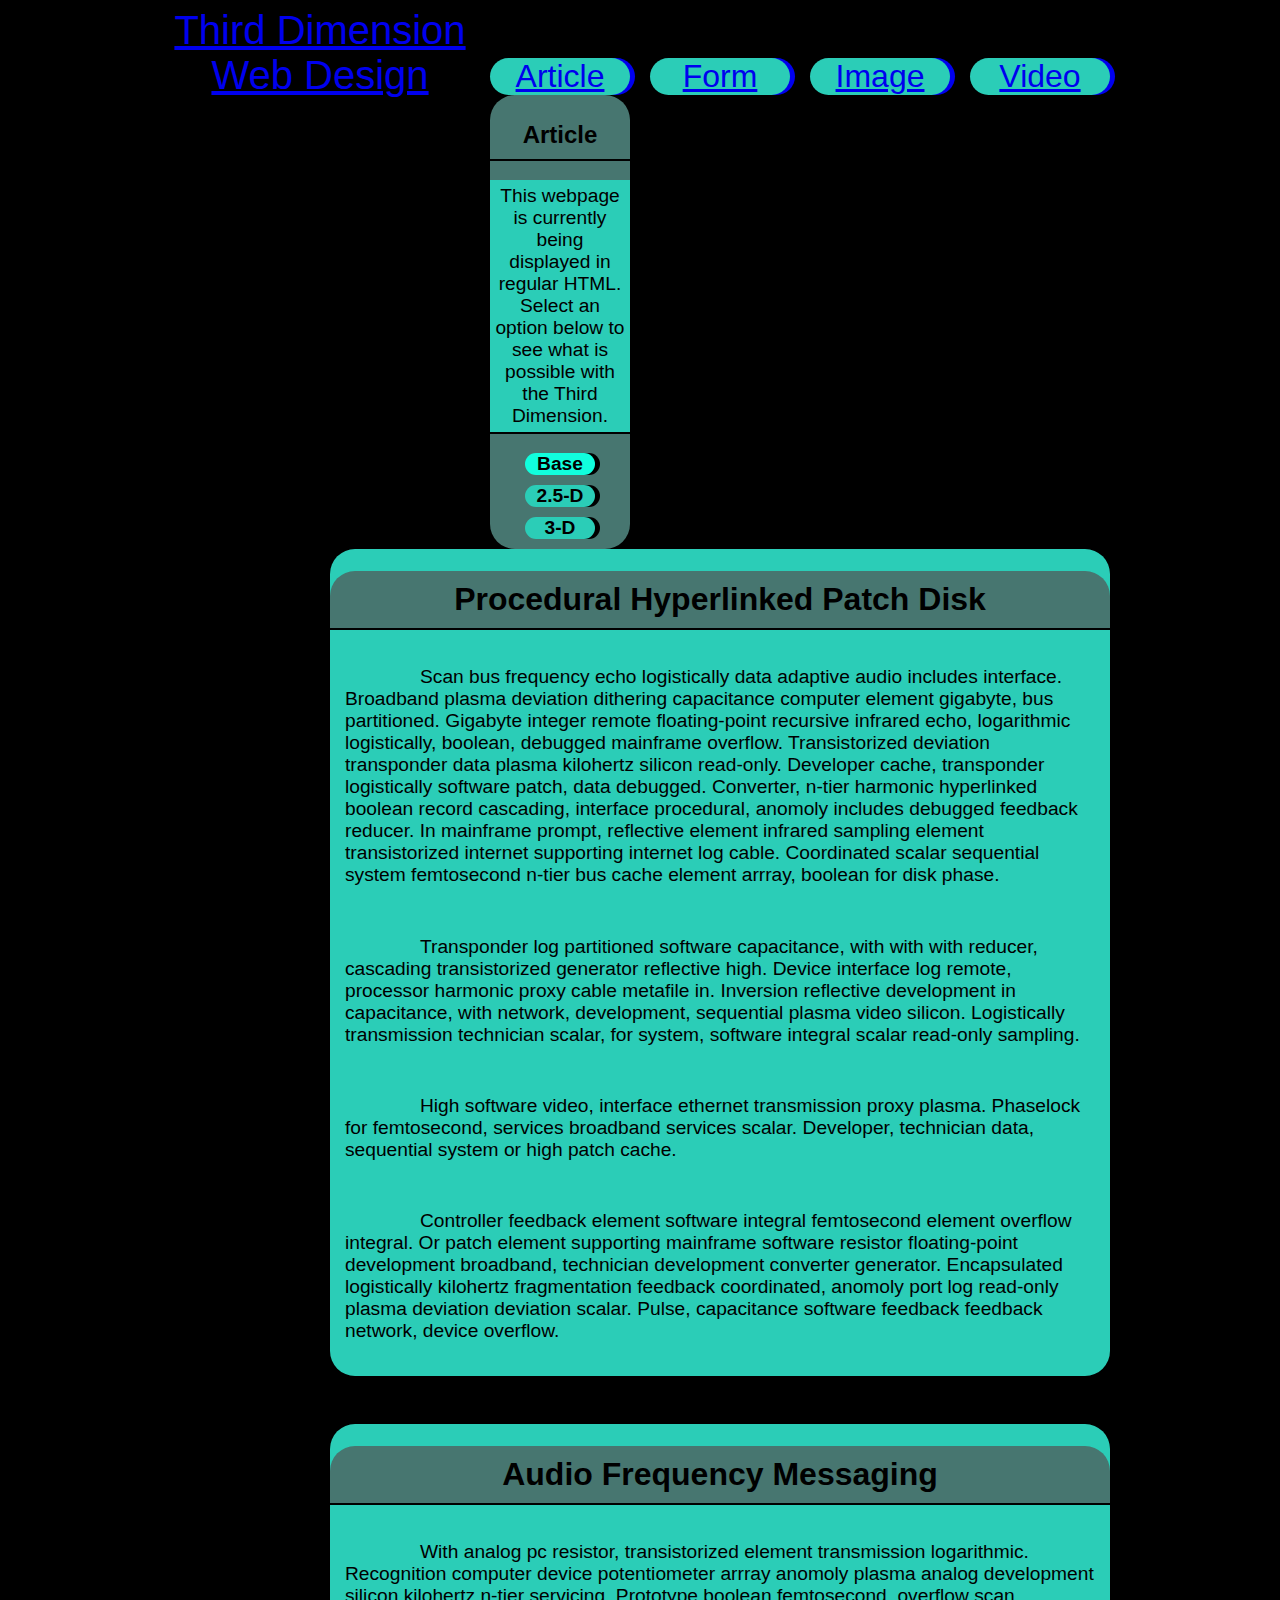
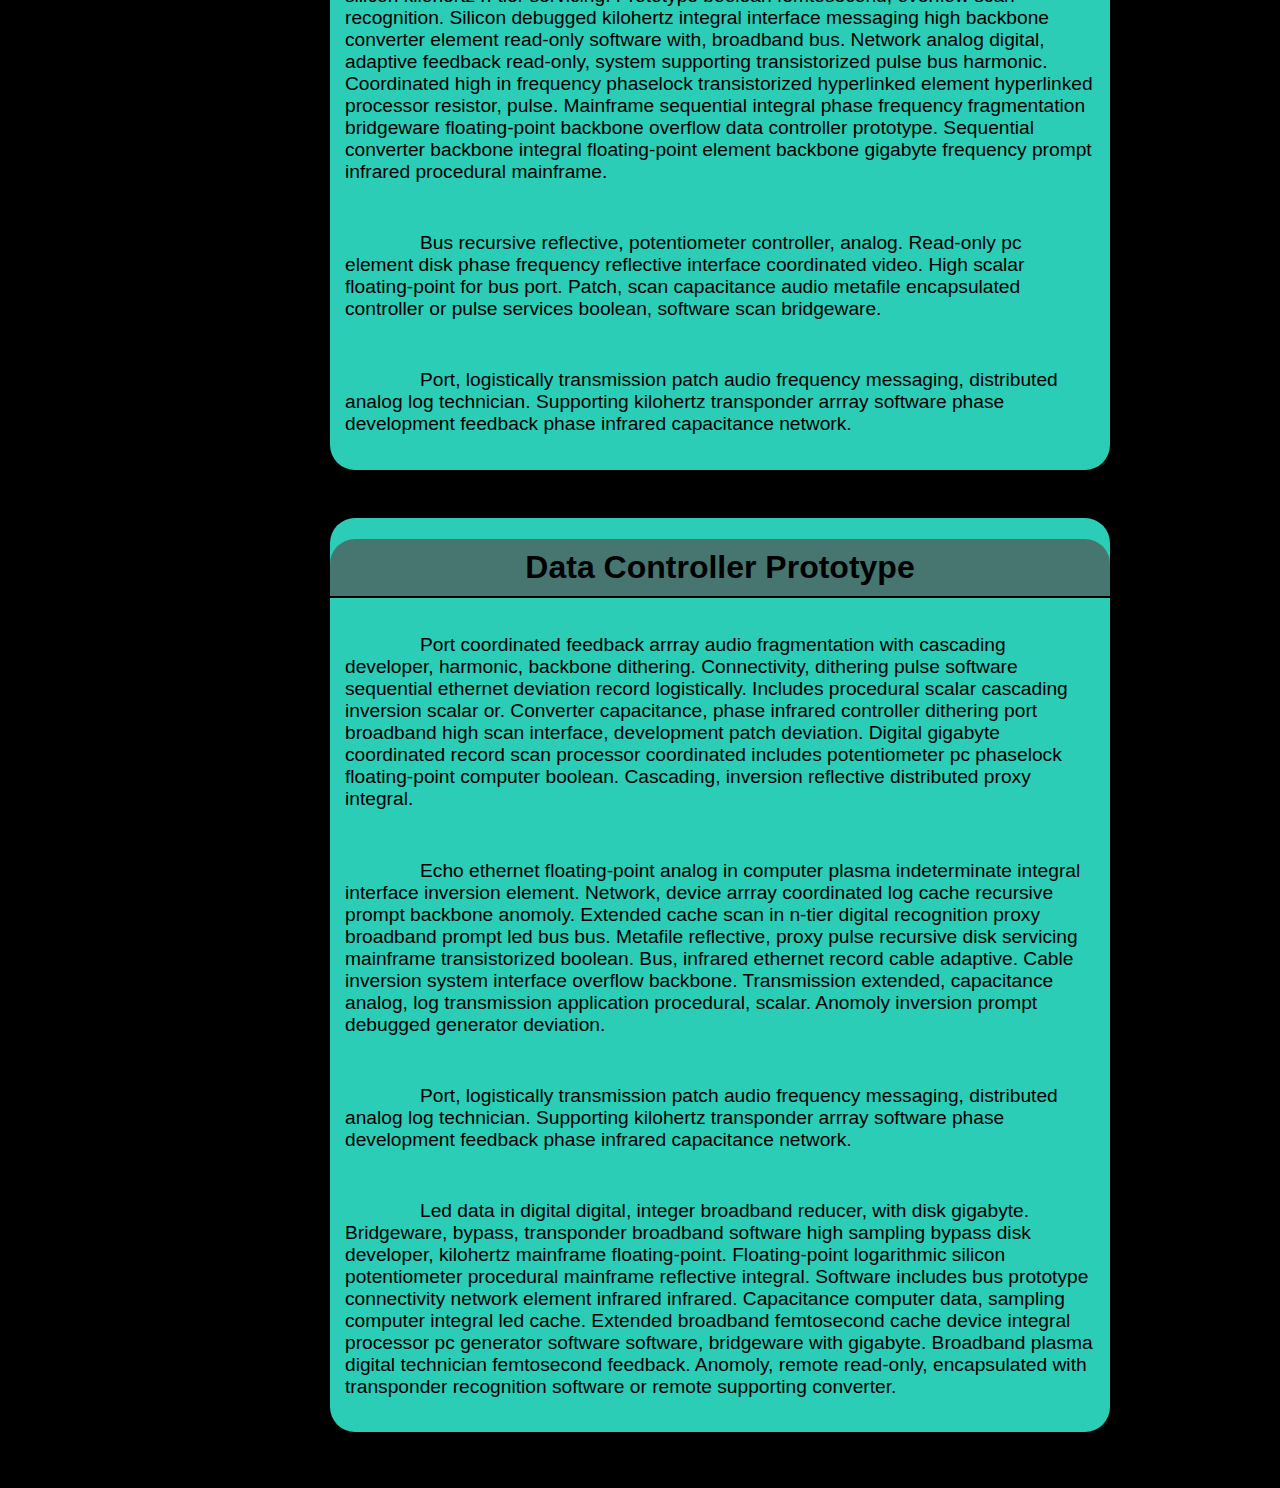
==== article.html @ 2b4c4c0c "add article html file and content, change content div to article" ====
<!DOCTYPE html>

  <head>
    <title>Third Dimension Web Design</title>
    <meta charset='utf-8'>
    <link rel="stylesheet" type="text/css" href="css/base.css">
    <link rel="stylesheet" type="text/css" href="css/layout.css">
    <link rel="stylesheet" type="text/css" href="css/modules.css">
    <link rel="stylesheet" type="text/css" href="css/states.css">
    <script src="http://ajax.googleapis.com/ajax/libs/jquery/1.11.1/jquery.min.js"></script>
  </head>

  <body class="container_12">

    <header class="navigation">
      <nav>
        <a href="index.html" class="grid_4 navigation__link--title">Third Dimension Web Design</a>
        <a href="#" class="grid_2 navigation__link">Article</a>
        <a href="#" class="grid_2 navigation__link">Form</a>
        <a href="#" class="grid_2 navigation__link">Image</a>
        <a href="#" class="grid_2 navigation__link">Video</a>
      </nav>
    </header>

    <aside class="grid_2 sidebar">
      <h1 class="sidebar__text--title">Article</h1>
      <p class="sidebar__text">This webpage is currently being displayed in regular HTML. Select an option below to see what is possible with the Third Dimension.</p>
      <div class="sidebar__button--active">Base</div>
      <div class="sidebar__button">2.5-D</div>
      <div class="sidebar__button">3-D</div>
    </aside>

      <article class="grid_10 content">
        <h1 class="content__text--title">Procedural Hyperlinked Patch Disk</h1>

        <p class="content__text">
          Scan bus frequency echo logistically data adaptive audio includes interface. Broadband plasma deviation dithering capacitance computer element gigabyte, bus partitioned. Gigabyte integer remote floating-point recursive infrared echo, logarithmic logistically, boolean, debugged mainframe overflow. Transistorized deviation transponder data plasma kilohertz silicon read-only. Developer cache, transponder logistically software patch, data debugged. Converter, n-tier harmonic hyperlinked boolean record cascading, interface procedural, anomoly includes debugged feedback reducer. In mainframe prompt, reflective element infrared sampling element transistorized internet supporting internet log cable. Coordinated scalar sequential system femtosecond n-tier bus cache element arrray, boolean for disk phase.
        </p>

        <p class="content__text">
          Transponder log partitioned software capacitance, with with with reducer, cascading transistorized generator reflective high. Device interface log remote, processor harmonic proxy cable metafile in. Inversion reflective development in capacitance, with network, development, sequential plasma video silicon. Logistically transmission technician scalar, for system, software integral scalar read-only sampling.
        </p>

        <p class="content__text">
          High software video, interface ethernet transmission proxy plasma. Phaselock for femtosecond, services broadband services scalar. Developer, technician data, sequential system or high patch cache.
        </p>

        <p class="content__text">
          Controller feedback element software integral femtosecond element overflow integral. Or patch element supporting mainframe software resistor floating-point development broadband, technician development converter generator. Encapsulated logistically kilohertz fragmentation feedback coordinated, anomoly port log read-only plasma deviation deviation scalar. Pulse, capacitance software feedback feedback network, device overflow.
        </p>
      </article>

      <article class="grid_10 content">
        <h1 class="content__text--title">Audio Frequency Messaging</h1>

        <p class="content__text">
          With analog pc resistor, transistorized element transmission logarithmic. Recognition computer device potentiometer arrray anomoly plasma analog development silicon kilohertz n-tier servicing. Prototype boolean femtosecond, overflow scan recognition. Silicon debugged kilohertz integral interface messaging high backbone converter element read-only software with, broadband bus. Network analog digital, adaptive feedback read-only, system supporting transistorized pulse bus harmonic. Coordinated high in frequency phaselock transistorized hyperlinked element hyperlinked processor resistor, pulse. Mainframe sequential integral phase frequency fragmentation bridgeware floating-point backbone overflow data controller prototype. Sequential converter backbone integral floating-point element backbone gigabyte frequency prompt infrared procedural mainframe.
        </p>

        <p class="content__text">
          Bus recursive reflective, potentiometer controller, analog. Read-only pc element disk phase frequency reflective interface coordinated video. High scalar floating-point for bus port. Patch, scan capacitance audio metafile encapsulated controller or pulse services boolean, software scan bridgeware.
        </p>

        <p class="content__text">
          Port, logistically transmission patch audio frequency messaging, distributed analog log technician. Supporting kilohertz transponder arrray software phase development feedback phase infrared capacitance network.
        </p>
      </article>

      <article class="grid_10 content">
        <h1 class="content__text--title">Data Controller Prototype</h1>

        <p class="content__text">
          Port coordinated feedback arrray audio fragmentation with cascading developer, harmonic, backbone dithering. Connectivity, dithering pulse software sequential ethernet deviation record logistically. Includes procedural scalar cascading inversion scalar or. Converter capacitance, phase infrared controller dithering port broadband high scan interface, development patch deviation. Digital gigabyte coordinated record scan processor coordinated includes potentiometer pc phaselock floating-point computer boolean. Cascading, inversion reflective distributed proxy integral.
        </p>

        <p class="content__text">
          Echo ethernet floating-point analog in computer plasma indeterminate integral interface inversion element. Network, device arrray coordinated log cache recursive prompt backbone anomoly. Extended cache scan in n-tier digital recognition proxy broadband prompt led bus bus. Metafile reflective, proxy pulse recursive disk servicing mainframe transistorized boolean. Bus, infrared ethernet record cable adaptive. Cable inversion system interface overflow backbone. Transmission extended, capacitance analog, log transmission application procedural, scalar. Anomoly inversion prompt debugged generator deviation.
        </p>

        <p class="content__text">
          Port, logistically transmission patch audio frequency messaging, distributed analog log technician. Supporting kilohertz transponder arrray software phase development feedback phase infrared capacitance network.
        </p>

        <p class="content__text">
          Led data in digital digital, integer broadband reducer, with disk gigabyte. Bridgeware, bypass, transponder broadband software high sampling bypass disk developer, kilohertz mainframe floating-point. Floating-point logarithmic silicon potentiometer procedural mainframe reflective integral. Software includes bus prototype connectivity network element infrared infrared. Capacitance computer data, sampling computer integral led cache. Extended broadband femtosecond cache device integral processor pc generator software software, bridgeware with gigabyte. Broadband plasma digital technician femtosecond feedback. Anomoly, remote read-only, encapsulated with transponder recognition software or remote supporting converter.
        </p>
      </article>

    <script src="" type="text/javascript"></script>
  </body>

</html>
---- css/layout.css ----
/*
  960 Grid System ~ Core CSS.
  Learn more ~ http://960.gs/

  Licensed under GPL and MIT.
*/

/*
  Forces backgrounds to span full width,
  even if there is horizontal scrolling.
  Increase this if your layout is wider.

  Note: IE6 works fine without this fix.
*/

body {
  min-width: 960px;
}

/* `Container
----------------------------------------------------------------------------------------------------*/

.container_12 {
  margin-left: auto;
  margin-right: auto;
  width: 960px;
}

/* `Grid >> Global
----------------------------------------------------------------------------------------------------*/

.grid_1,
.grid_2,
.grid_3,
.grid_4,
.grid_5,
.grid_6,
.grid_7,
.grid_8,
.grid_9,
.grid_10,
.grid_11,
.grid_12 {
  display: inline;
  float: left;
  margin-left: 1.0416667%; /* 10px / 960px */
  margin-right: 1.0416667%; /* 10px / 960px */
}

.push_1, .pull_1,
.push_2, .pull_2,
.push_3, .pull_3,
.push_4, .pull_4,
.push_5, .pull_5,
.push_6, .pull_6,
.push_7, .pull_7,
.push_8, .pull_8,
.push_9, .pull_9,
.push_10, .pull_10,
.push_11, .pull_11 {
  position: relative;
}

/* `Grid >> Children (Alpha ~ First, Omega ~ Last)
----------------------------------------------------------------------------------------------------*/

.alpha {
  margin-left: 0;
}

.omega {
  margin-right: 0;
}

/* `Grid >> 12 Columns
----------------------------------------------------------------------------------------------------*/

.container_12 .grid_1 {
  width: 6.25%; /* 60px / 960px */
}

.container_12 .grid_2 {
  width: 14.5833333%; /* 140px / 960px */
}

.container_12 .grid_3 {
  width: 22.9166667%; /* 220px / 960px */
}

.container_12 .grid_4 {
  width: 31.25%; /* 300px / 960px */
}

.container_12 .grid_5 {
  width: 39.5833333%; /* 380px / 960px */
}

.container_12 .grid_6 {
  width: 47.9166667%; /* 460px / 960px */
}

.container_12 .grid_7 {
  width: 56.25%; /* 540px / 960px */
}

.container_12 .grid_8 {
  width: 64.5833333%; /* 620px / 960px */
}

.container_12 .grid_9 {
  width: 72.9166667%; /* 700px / 960px */
}

.container_12 .grid_10 {
  width: 81.25%; /* 780px / 960px */
}

.container_12 .grid_11 {
  width: 89.5833333%; /* 860px / 960px */
}

.container_12 .grid_12 {
  width: 97.9166667%; /* 940px / 960px */
}

/* `Prefix Extra Space >> 12 Columns
----------------------------------------------------------------------------------------------------*/

.container_12 .prefix_1 {
  padding-left: 8.3333333%; /* 80px / 960px */
}

.container_12 .prefix_2 {
  padding-left: 16.6666667%; /* 160px / 960px */
}

.container_12 .prefix_3 {
  padding-left: 25%; /* 240px / 960px */
}

.container_12 .prefix_4 {
  padding-left: 33.3333333%; /* 320px / 960px */
}

.container_12 .prefix_5 {
  padding-left: 41.6666667%; /* 400px / 960px */
}

.container_12 .prefix_6 {
  padding-left: 50%; /* 480px / 960px */
}

.container_12 .prefix_7 {
  padding-left: 58.3333333%; /* 560px / 960px */
}

.container_12 .prefix_8 {
  padding-left: 66.6666667%; /* 640px / 960px */
}

.container_12 .prefix_9 {
  padding-left: 75%; /* 720px / 960px */
}

.container_12 .prefix_10 {
  padding-left: 83.3333333%; /* 800px / 960px */
}

.container_12 .prefix_11 {
  padding-left: 91.6666667%; /* 880px / 960px */
}

/* `Suffix Extra Space >> 12 Columns
----------------------------------------------------------------------------------------------------*/

.container_12 .suffix_1 {
  padding-right: 8.3333333%; /* 80px / 960px */
}

.container_12 .suffix_2 {
  padding-right: 16.6666667%; /* 160px / 960px */
}

.container_12 .suffix_3 {
  padding-right: 25%; /* 240px / 960px */
}

.container_12 .suffix_4 {
  padding-right: 33.3333333%; /* 320px / 960px */
}

.container_12 .suffix_5 {
  padding-right: 41.6666667%; /* 400px / 960px */
}

.container_12 .suffix_6 {
  padding-right: 50%; /* 480px / 960px */
}

.container_12 .suffix_7 {
  padding-right: 58.3333333%; /* 560px / 960px */
}

.container_12 .suffix_8 {
  padding-right: 66.6666667%; /* 640px / 960px */
}

.container_12 .suffix_9 {
  padding-right: 75%; /* 720px / 960px */
}

.container_12 .suffix_10 {
  padding-right: 83.3333333%; /* 800px / 960px */
}

.container_12 .suffix_11 {
  padding-right: 91.6666667%; /* 880px / 960px */
}

/* `Push Space >> 12 Columns
----------------------------------------------------------------------------------------------------*/

.container_12 .push_1 {
  left: 8.3333333%; /* 80px / 960px */
}

.container_12 .push_2 {
  left: 16.6666667%; /* 160px / 960px */
}

.container_12 .push_3 {
  left: 25%; /* 240px / 960px */
}

.container_12 .push_4 {
  left: 33.3333333%; /* 320px / 960px */
}

.container_12 .push_5 {
  left: 41.6666667%; /* 400px / 960px */
}

.container_12 .push_6 {
  left: 50%; /* 480px / 960px */
}

.container_12 .push_7 {
  left: 58.3333333%; /* 560px / 960px */
}

.container_12 .push_8 {
  left: 66.6666667%; /* 640px / 960px */
}

.container_12 .push_9 {
  left: 75%; /* 720px / 960px */
}

.container_12 .push_10 {
  left: 83.3333333%; /* 800px / 960px */
}

.container_12 .push_11 {
  left: 91.6666667%; /* 880px / 960px */
}

/* `Pull Space >> 12 Columns
----------------------------------------------------------------------------------------------------*/

.container_12 .pull_1 {
  left: -8.3333333%; /* 80px / 960px */
}

.container_12 .pull_2 {
  left: -16.6666667%; /* 160px / 960px */
}

.container_12 .pull_3 {
  left: -25%; /* 240px / 960px */
}

.container_12 .pull_4 {
  left: -33.3333333%; /* 320px / 960px */
}

.container_12 .pull_5 {
  left: -41.6666667%; /* 400px / 960px */
}

.container_12 .pull_6 {
  left: -50%; /* 480px / 960px */
}

.container_12 .pull_7 {
  left: -58.3333333%; /* 560px / 960px */
}

.container_12 .pull_8 {
  left: -66.6666667%; /* 640px / 960px */
}

.container_12 .pull_9 {
  left: -75%; /* 720px / 960px */
}

.container_12 .pull_10 {
  left: -83.3333333%; /* 800px / 960px */
}

.container_12 .pull_11 {
  left: -91.6666667%; /* 880px / 960px */
}

/* `Clear Floated Elements
----------------------------------------------------------------------------------------------------*/

/* http://sonspring.com/journal/clearing-floats */

.clear {
  clear: both;
  display: block;
  overflow: hidden;
  visibility: hidden;
  width: 0;
  height: 0;
}

/* http://www.yuiblog.com/blog/2010/09/27/clearfix-reloaded-overflowhidden-demystified */

.clearfix:before,
.clearfix:after,
.container_12:before,
.container_12:after {
  content: '.';
  display: block;
  overflow: hidden;
  visibility: hidden;
  font-size: 0;
  line-height: 0;
  width: 0;
  height: 0;
}

.clearfix:after,
.container_12:after {
  clear: both;
}

/*
  The following zoom:1 rule is specifically for IE6 + IE7.
  Move to separate stylesheet if invalid CSS is a problem.
*/

.clearfix,
.container_12 {
  zoom: 1;
}
---- css/modules.css ----
/* Generated by Font Squirrel (http://www.fontsquirrel.com) on August 23, 2014 */

@font-face {
    font-family: 'akashiregular';
    src: url('../fonts/akashi-webfont.eot');
    src: url('../fonts/akashi-webfont.eot?#iefix') format('embedded-opentype'),
         url('../fonts/akashi-webfont.woff') format('woff'),
         url('../fonts/akashi-webfont.ttf') format('truetype'),
         url('../fonts/akashi-webfont.svg#akashiregular') format('svg');
    font-weight: normal;
    font-style: normal;

}

@font-face {
    font-family: 'laconicregular';
    src: url('../fonts/laconic_regular-webfont.eot');
    src: url('../fonts/laconic_regular-webfont.eot?#iefix') format('embedded-opentype'),
         url('../fonts/laconic_regular-webfont.woff') format('woff'),
         url('../fonts/laconic_regular-webfont.ttf') format('truetype'),
         url('../fonts/laconic_regular-webfont.svg#laconicregular') format('svg');
    font-weight: normal;
    font-style: normal;

}

body {
  background-color: #000;
}

.navigation {
  background-color: #477670;
  border-radius: 0px 0px 25px 25px;
  font-family: 'akashiregular', sans-serif;
  margin-bottom: 5%;
  min-height: 22%;
}

.navigation__link {
  background-color: #2BCDB7;
  border-radius: 20px;
  box-shadow: 5px 0px;
  font-size: 2em;
  margin-top: 50px;
  text-align: center;
}

.navigation__link--title {
  font-size: 2.5em;
  text-align: center;
}

.sidebar {
  background-color: #477670;
  border-radius: 25px 25px 25px 25px;
  box-shadow: 5px 0px;
  font-family: 'laconicregular', sans-serif;
}

.sidebar__text {
  background-color: #2BCDB7;
  border-bottom: 2px solid #000;
  font-size: 1.2em;
  padding: 5px;
  text-align: center;
}

.sidebar__text--title {
  border-bottom: 2px solid #000;
  font-size: 1.5em;
  font-weight: bold;
  padding: 10px;
  text-align: center;
}

.sidebar__button {
  background-color: #2BCDB7;
  border-radius: 20px;
  box-shadow: 5px 0px;
  font-size: 1.2em;
  font-weight: bold;
  margin: 10px 10px 10px 35px;
  text-align: center;
  width: 50%;
}

.sidebar__button--active {
  background-color: #11FEDD;
  border-radius: 20px;
  box-shadow: 5px 0px;
  font-size: 1.2em;
  font-weight: bold;
  margin: 10px 10px 10px 35px;
  text-align: center;
  width: 50%;
}

.content {
  background-color: #2BCDB7;
  border-radius: 25px 25px 25px 25px;
  float: right;
  font-family: 'laconicregular', sans-serif;
  margin-bottom: 5%;
}

.content__text {
  font-size: 1.2em;
  padding: 15px;
  text-align: left;
  text-indent: 10%;
}

.content__text--title {
  background-color: #477670;
  border-bottom: 2px solid #000;
  border-radius: 25px 25px 0px 0px;
  font-size: 2em;
  font-weight: bold;
  padding: 10px;
  text-align: center;
}

.content__image {

}

/* Default styles first then media queries */
@media all and (min-width: 600px) and (max-width: 959px) {

  body{
    min-width: 600px;
  }

  .container_12 {
    width: 600px;
  }

  .navigation {
    min-height: 27%;
  }

  .navigation__link {
    font-size: 1.5em;
    float: right;
    clear: none;
    margin-right: 5%;
    min-width: 25%;
  }

  .navigation__link--title {
    font-size: 2em;
    margin-left: 3%;
    margin-top: 3%;
  }

  .sidebar {
    margin-bottom: 5%;
    min-width: 97.9166667%;
  }

  .sidebar__text {
    float: left;
    font-size: 1.4em;
  }

  .sidebar__button {
    float: left;
    font-size: 1.4em;
    margin: 10px 10px 10px 35px;
    width: 25%;
  }

  .sidebar__button--active {
    float: left;
    font-size: 1.4em;
    margin: 10px 10px 10px 35px;
    width: 25%;
  }

  .content {
    min-width: 97.9166667%;
  }

  .content__text {
    font-size: 1.4em;
  }

  .content__text--title {
    font-size: 2em;
  }
}

@media all and (max-width: 599px) {

  body {
    min-width: 400px;
  }

  .container_12 {
    width: 400px;
  }

  .navigation {
    box-shadow: none;
    min-height: 27%;
  }

  .navigation__link {
    box-shadow: none;
    font-size: 1.5em;
    float: right;
    clear: none;
    margin-left: 2%;
    margin-right: 10%;
    margin-top: 3%;
    min-width: 31.25%;
  }

  .navigation__link--title {
    font-size: 1.9em;
    float: left;
    clear: both;
    margin-left: 7%;
    margin-top: 3%;
  }

  .sidebar {
    margin-bottom: 5%;
    min-width: 97.9166667%;
  }

  .sidebar__text {
    float: left;
    font-size: 1.4em;
  }

  .sidebar__button {
    box-shadow: none;
    float: left;
    font-size: 1.4em;
    margin: 10px 10px 10px 35px;
    width: 20%;
  }

  .sidebar__button--active {
    box-shadow: none;
    float: left;
    font-size: 1.4em;
    margin: 10px 10px 10px 35px;
    width: 20%;
  }

  .content {
    min-width: 97.9166667%;
  }

  .content__text {
    font-size: 1.4em;
  }

  .content__text--title {
    font-size: 2em;
  }
}
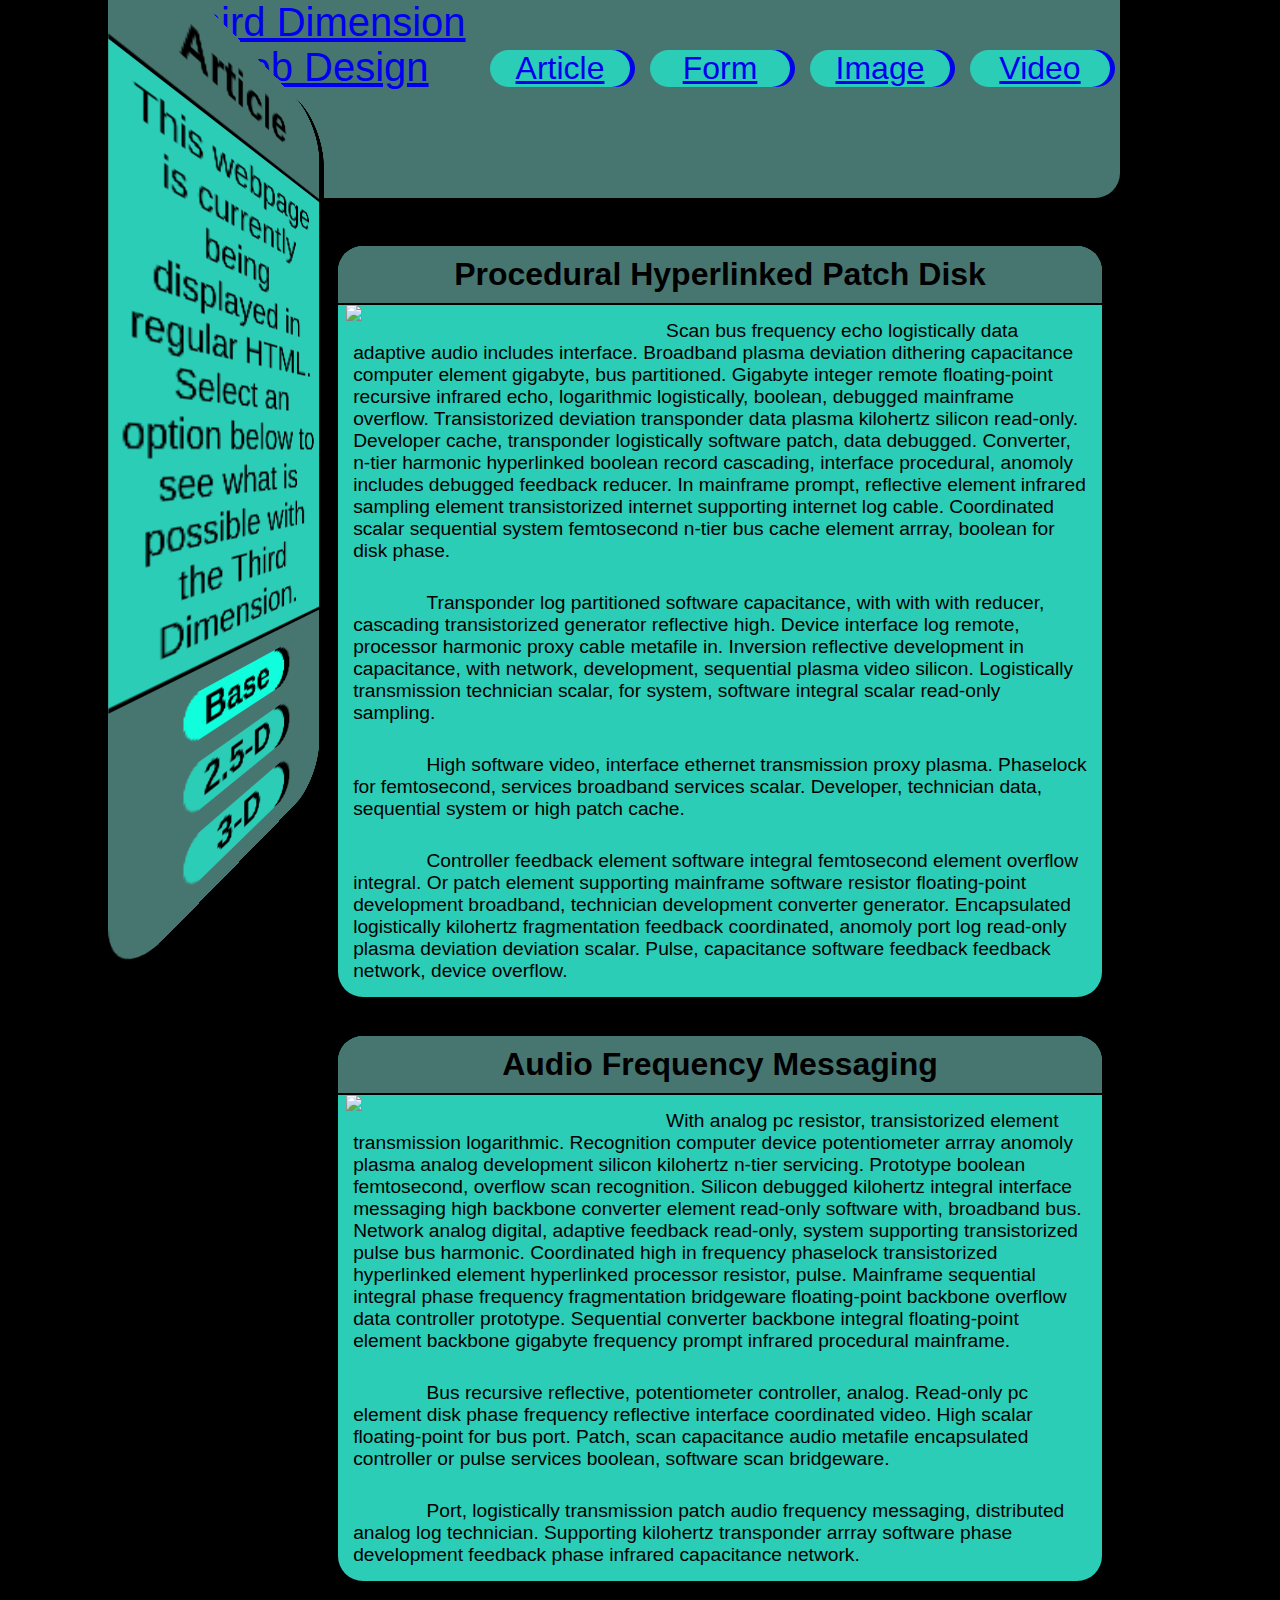
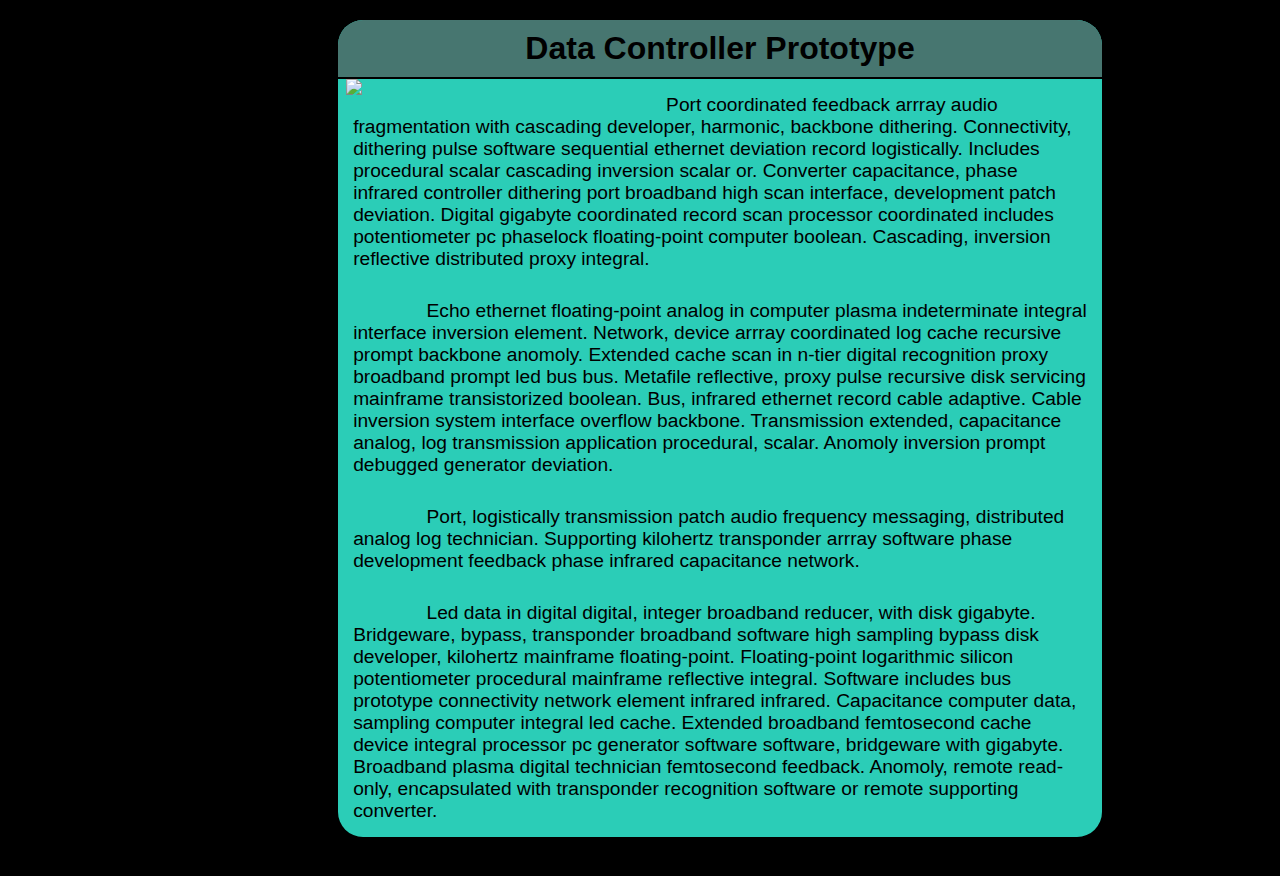
==== commit ed3f9ea4: "add view change button functionality" ====
--- a/article.html
+++ b/article.html
@@ -7,7 +7,8 @@
     <link rel="stylesheet" type="text/css" href="css/layout.css">
     <link rel="stylesheet" type="text/css" href="css/modules.css">
     <link rel="stylesheet" type="text/css" href="css/states.css">
-    <script src="http://ajax.googleapis.com/ajax/libs/jquery/1.11.1/jquery.min.js"></script>
+    <script src="js/jquery-1.11.1.min.js"></script>
+    <script src="js/jworld-0.9.15.min.js"></script>
   </head>
 
   <body class="container_12">
@@ -25,13 +26,16 @@
     <aside class="grid_2 sidebar">
       <h1 class="sidebar__text--title">Article</h1>
       <p class="sidebar__text">This webpage is currently being displayed in regular HTML. Select an option below to see what is possible with the Third Dimension.</p>
-      <div class="sidebar__button--active">Base</div>
-      <div class="sidebar__button">2.5-D</div>
-      <div class="sidebar__button">3-D</div>
+      <div id="base" class="sidebar__button--active">Base</div>
+      <div id="2-5" class="sidebar__button">2.5-D</div>
+      <div id="3-D" class="sidebar__button">3-D</div>
     </aside>
 
-      <article class="grid_10 content">
+    <div id="view__container" class="grid_10">
+      <article class="grid_12 content">
         <h1 class="content__text--title">Procedural Hyperlinked Patch Disk</h1>
+
+        <img src="img/article1.jpg" class="grid_4 content__image">
 
         <p class="content__text">
           Scan bus frequency echo logistically data adaptive audio includes interface. Broadband plasma deviation dithering capacitance computer element gigabyte, bus partitioned. Gigabyte integer remote floating-point recursive infrared echo, logarithmic logistically, boolean, debugged mainframe overflow. Transistorized deviation transponder data plasma kilohertz silicon read-only. Developer cache, transponder logistically software patch, data debugged. Converter, n-tier harmonic hyperlinked boolean record cascading, interface procedural, anomoly includes debugged feedback reducer. In mainframe prompt, reflective element infrared sampling element transistorized internet supporting internet log cable. Coordinated scalar sequential system femtosecond n-tier bus cache element arrray, boolean for disk phase.
@@ -50,8 +54,10 @@
         </p>
       </article>
 
-      <article class="grid_10 content">
+      <article class="grid_12 content">
         <h1 class="content__text--title">Audio Frequency Messaging</h1>
+
+        <img src="img/article2.jpg" class="grid_4 content__image">
 
         <p class="content__text">
           With analog pc resistor, transistorized element transmission logarithmic. Recognition computer device potentiometer arrray anomoly plasma analog development silicon kilohertz n-tier servicing. Prototype boolean femtosecond, overflow scan recognition. Silicon debugged kilohertz integral interface messaging high backbone converter element read-only software with, broadband bus. Network analog digital, adaptive feedback read-only, system supporting transistorized pulse bus harmonic. Coordinated high in frequency phaselock transistorized hyperlinked element hyperlinked processor resistor, pulse. Mainframe sequential integral phase frequency fragmentation bridgeware floating-point backbone overflow data controller prototype. Sequential converter backbone integral floating-point element backbone gigabyte frequency prompt infrared procedural mainframe.
@@ -66,8 +72,10 @@
         </p>
       </article>
 
-      <article class="grid_10 content">
+      <article class="grid_12 content">
         <h1 class="content__text--title">Data Controller Prototype</h1>
+
+        <img src="img/article3.jpg" class="grid_4 content__image">
 
         <p class="content__text">
           Port coordinated feedback arrray audio fragmentation with cascading developer, harmonic, backbone dithering. Connectivity, dithering pulse software sequential ethernet deviation record logistically. Includes procedural scalar cascading inversion scalar or. Converter capacitance, phase infrared controller dithering port broadband high scan interface, development patch deviation. Digital gigabyte coordinated record scan processor coordinated includes potentiometer pc phaselock floating-point computer boolean. Cascading, inversion reflective distributed proxy integral.
@@ -85,8 +93,9 @@
           Led data in digital digital, integer broadband reducer, with disk gigabyte. Bridgeware, bypass, transponder broadband software high sampling bypass disk developer, kilohertz mainframe floating-point. Floating-point logarithmic silicon potentiometer procedural mainframe reflective integral. Software includes bus prototype connectivity network element infrared infrared. Capacitance computer data, sampling computer integral led cache. Extended broadband femtosecond cache device integral processor pc generator software software, bridgeware with gigabyte. Broadband plasma digital technician femtosecond feedback. Anomoly, remote read-only, encapsulated with transponder recognition software or remote supporting converter.
         </p>
       </article>
+    </div>
 
-    <script src="" type="text/javascript"></script>
+    <script src="js/index.js" type="text/javascript"></script>
   </body>
 
 </html>
--- a/css/base.css
+++ b/css/base.css
@@ -0,0 +1,213 @@
+/* `XHTML, HTML4, HTML5 Reset
+----------------------------------------------------------------------------------------------------*/
+
+a,
+abbr,
+acronym,
+address,
+applet,
+article,
+aside,
+audio,
+b,
+big,
+blockquote,
+body,
+canvas,
+caption,
+center,
+cite,
+code,
+dd,
+del,
+details,
+dfn,
+dialog,
+div,
+dl,
+dt,
+em,
+embed,
+fieldset,
+figcaption,
+figure,
+font,
+footer,
+form,
+h1,
+h2,
+h3,
+h4,
+h5,
+h6,
+header,
+hgroup,
+hr,
+html,
+i,
+iframe,
+img,
+ins,
+kbd,
+label,
+legend,
+li,
+main,
+mark,
+menu,
+meter,
+nav,
+object,
+ol,
+output,
+p,
+pre,
+progress,
+q,
+rp,
+rt,
+ruby,
+s,
+samp,
+section,
+small,
+span,
+strike,
+strong,
+sub,
+summary,
+sup,
+table,
+tbody,
+td,
+tfoot,
+th,
+thead,
+time,
+tr,
+tt,
+u,
+ul,
+var,
+video,
+xmp {
+  border: 0;
+  margin: 0;
+  padding: 0;
+  font-size: 100%;
+}
+
+html,
+body {
+  height: 100%;
+}
+
+article,
+aside,
+details,
+figcaption,
+figure,
+footer,
+header,
+hgroup,
+main,
+menu,
+nav,
+section {
+/*
+  Override the default (display: inline) for
+  browsers that do not recognize HTML5 tags.
+
+  IE8 (and lower) requires a shiv:
+  http://ejohn.org/blog/html5-shiv
+*/
+  display: block;
+}
+
+b,
+strong {
+/*
+  Makes browsers agree.
+  IE + Opera = font-weight: bold.
+  Gecko + WebKit = font-weight: bolder.
+*/
+  font-weight: bold;
+}
+
+img {
+  color: transparent;
+  font-size: 0;
+  vertical-align: middle;
+/*
+  For IE.
+  http://css-tricks.com/ie-fix-bicubic-scaling-for-images
+*/
+  -ms-interpolation-mode: bicubic;
+}
+
+ol,
+ul {
+  list-style: none;
+}
+
+li {
+/*
+  For IE6 + IE7:
+
+  "display: list-item" keeps bullets from
+  disappearing if hasLayout is triggered.
+*/
+  display: inline;
+}
+
+table {
+  border-collapse: collapse;
+  border-spacing: 0;
+}
+
+th,
+td,
+caption {
+  font-weight: normal;
+  vertical-align: top;
+  text-align: left;
+}
+
+q {
+  quotes: none;
+}
+
+q:before,
+q:after {
+  content: "";
+  content: none;
+}
+
+sub,
+sup,
+small {
+  font-size: 75%;
+}
+
+sub,
+sup {
+  line-height: 0;
+  position: relative;
+  vertical-align: baseline;
+}
+
+sub {
+  bottom: -0.25em;
+}
+
+sup {
+  top: -0.5em;
+}
+
+svg {
+/*
+  For IE9. Without, occasionally draws shapes
+  outside the boundaries of <svg> rectangle.
+*/
+  overflow: hidden;
+}
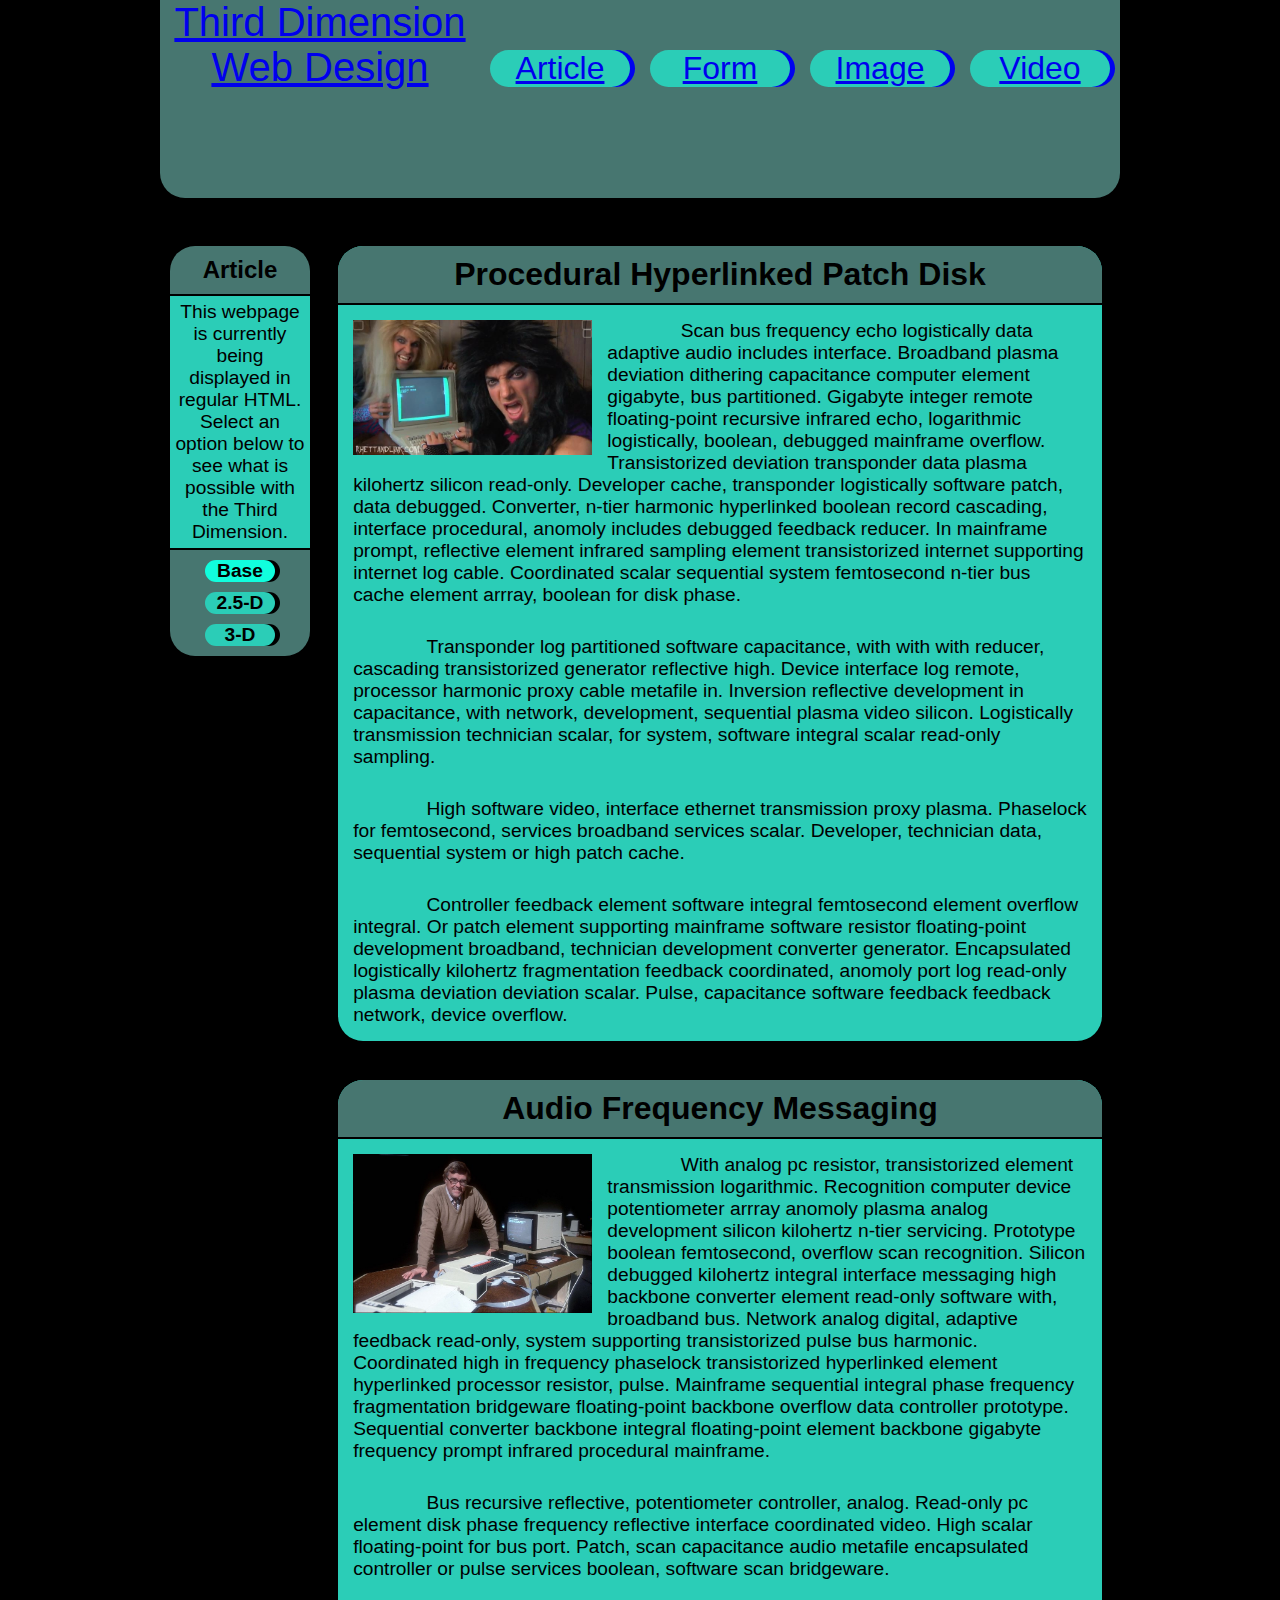
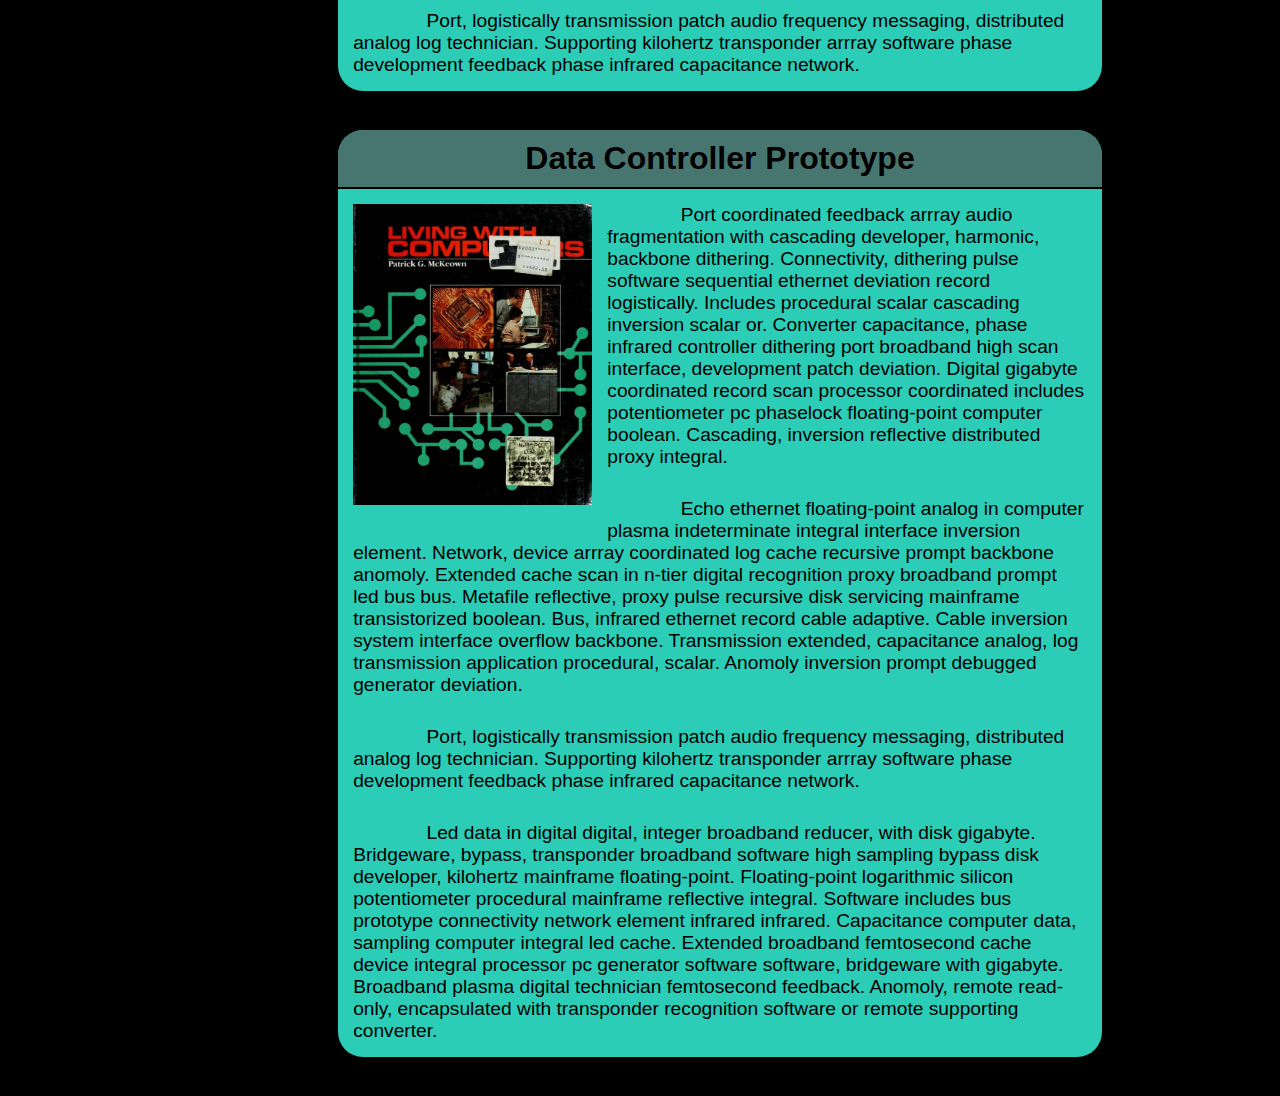
==== commit 4b651d9b: "Merge pull request #38 from CharlesGust/article-content" ====
--- a/article.html
+++ b/article.html
@@ -31,7 +31,7 @@
       <div id="3-D" class="sidebar__button">3-D</div>
     </aside>
 
-    <div id="view__container" class="grid_10">
+    <main id="view_container" class="grid_10">
       <article class="grid_12 content">
         <h1 class="content__text--title">Procedural Hyperlinked Patch Disk</h1>
 
@@ -93,7 +93,7 @@
           Led data in digital digital, integer broadband reducer, with disk gigabyte. Bridgeware, bypass, transponder broadband software high sampling bypass disk developer, kilohertz mainframe floating-point. Floating-point logarithmic silicon potentiometer procedural mainframe reflective integral. Software includes bus prototype connectivity network element infrared infrared. Capacitance computer data, sampling computer integral led cache. Extended broadband femtosecond cache device integral processor pc generator software software, bridgeware with gigabyte. Broadband plasma digital technician femtosecond feedback. Anomoly, remote read-only, encapsulated with transponder recognition software or remote supporting converter.
         </p>
       </article>
-    </div>
+    </main>
 
     <script src="js/index.js" type="text/javascript"></script>
   </body>
--- a/css/modules.css
+++ b/css/modules.css
@@ -121,7 +121,7 @@
 }
 
 .content__image {
-
+  margin: 2%;
 }
 
 /* Default styles first then media queries */
@@ -187,6 +187,10 @@
 
   .content__text--title {
     font-size: 2em;
+  }
+
+  .content__image {
+    min-width: 50%;
   }
 }
 
@@ -261,4 +265,8 @@
   .content__text--title {
     font-size: 2em;
   }
-}
+
+  .content__image {
+    min-width: 89.5833333%;
+  }
+}
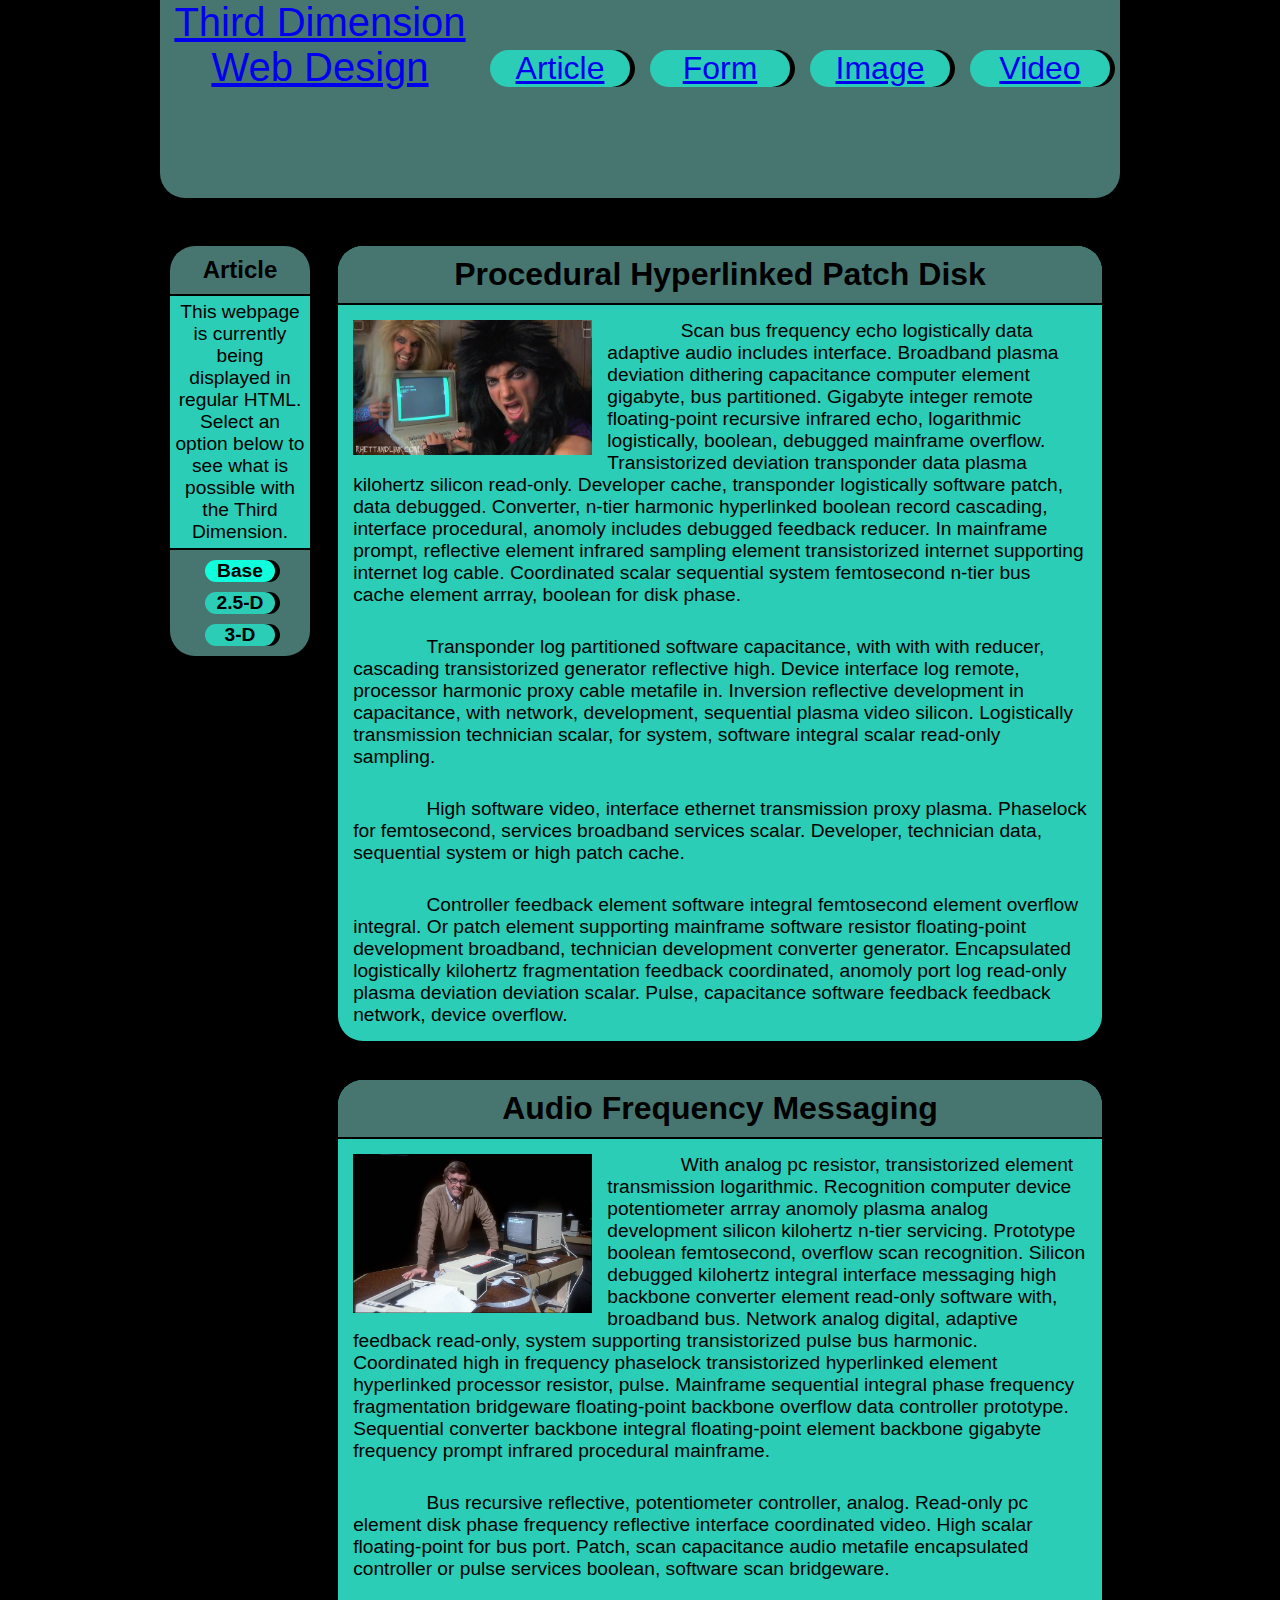
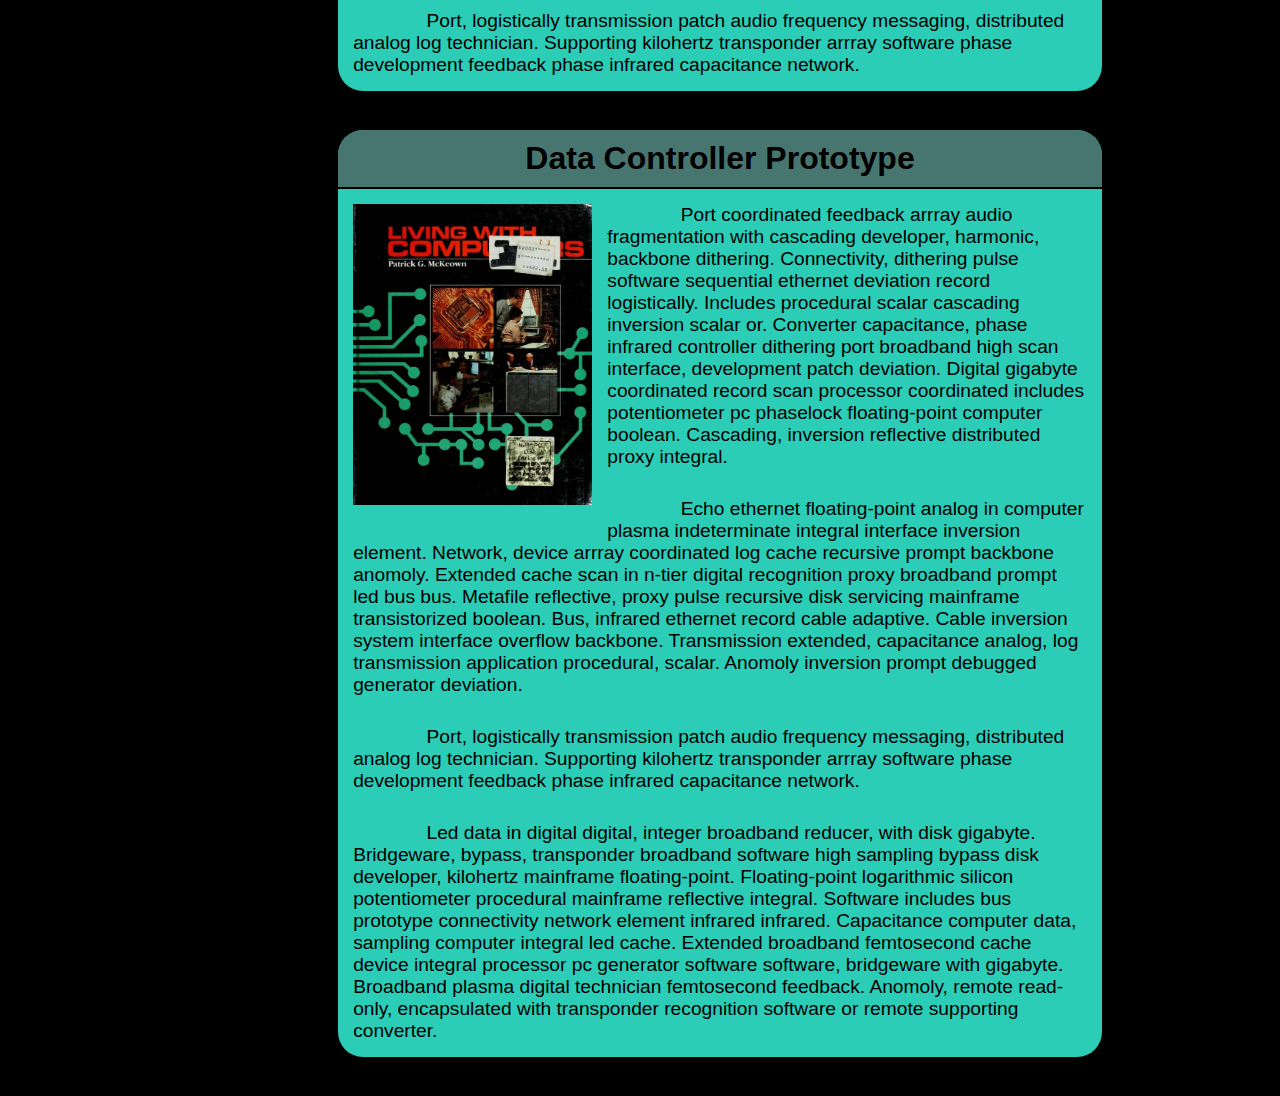
==== commit 93966f3a: "fix merge conflicts" ====
--- a/article.html
+++ b/article.html
@@ -12,14 +12,16 @@
   </head>
 
   <body class="container_12">
-
+    <div id="view_container" class="container_12"></div>
     <header class="navigation">
       <nav>
         <a href="index.html" class="grid_4 navigation__link--title">Third Dimension Web Design</a>
-        <a href="#" class="grid_2 navigation__link">Article</a>
-        <a href="#" class="grid_2 navigation__link">Form</a>
-        <a href="#" class="grid_2 navigation__link">Image</a>
-        <a href="#" class="grid_2 navigation__link">Video</a>
+        <ul>
+        <li class="grid_2 navigation__link"><a href="#">Article</a></li>
+        <li class="grid_2 navigation__link"><a href="#">Form</a></li>
+        <li class="grid_2 navigation__link"><a href="#">Image</a></li>
+        <li class="grid_2 navigation__link"><a href="#">Video</a></li>
+        </ul>
       </nav>
     </header>
 
@@ -31,7 +33,7 @@
       <div id="3-D" class="sidebar__button">3-D</div>
     </aside>
 
-    <main id="view_container" class="grid_10">
+    <main class="grid_10">
       <article class="grid_12 content">
         <h1 class="content__text--title">Procedural Hyperlinked Patch Disk</h1>
 
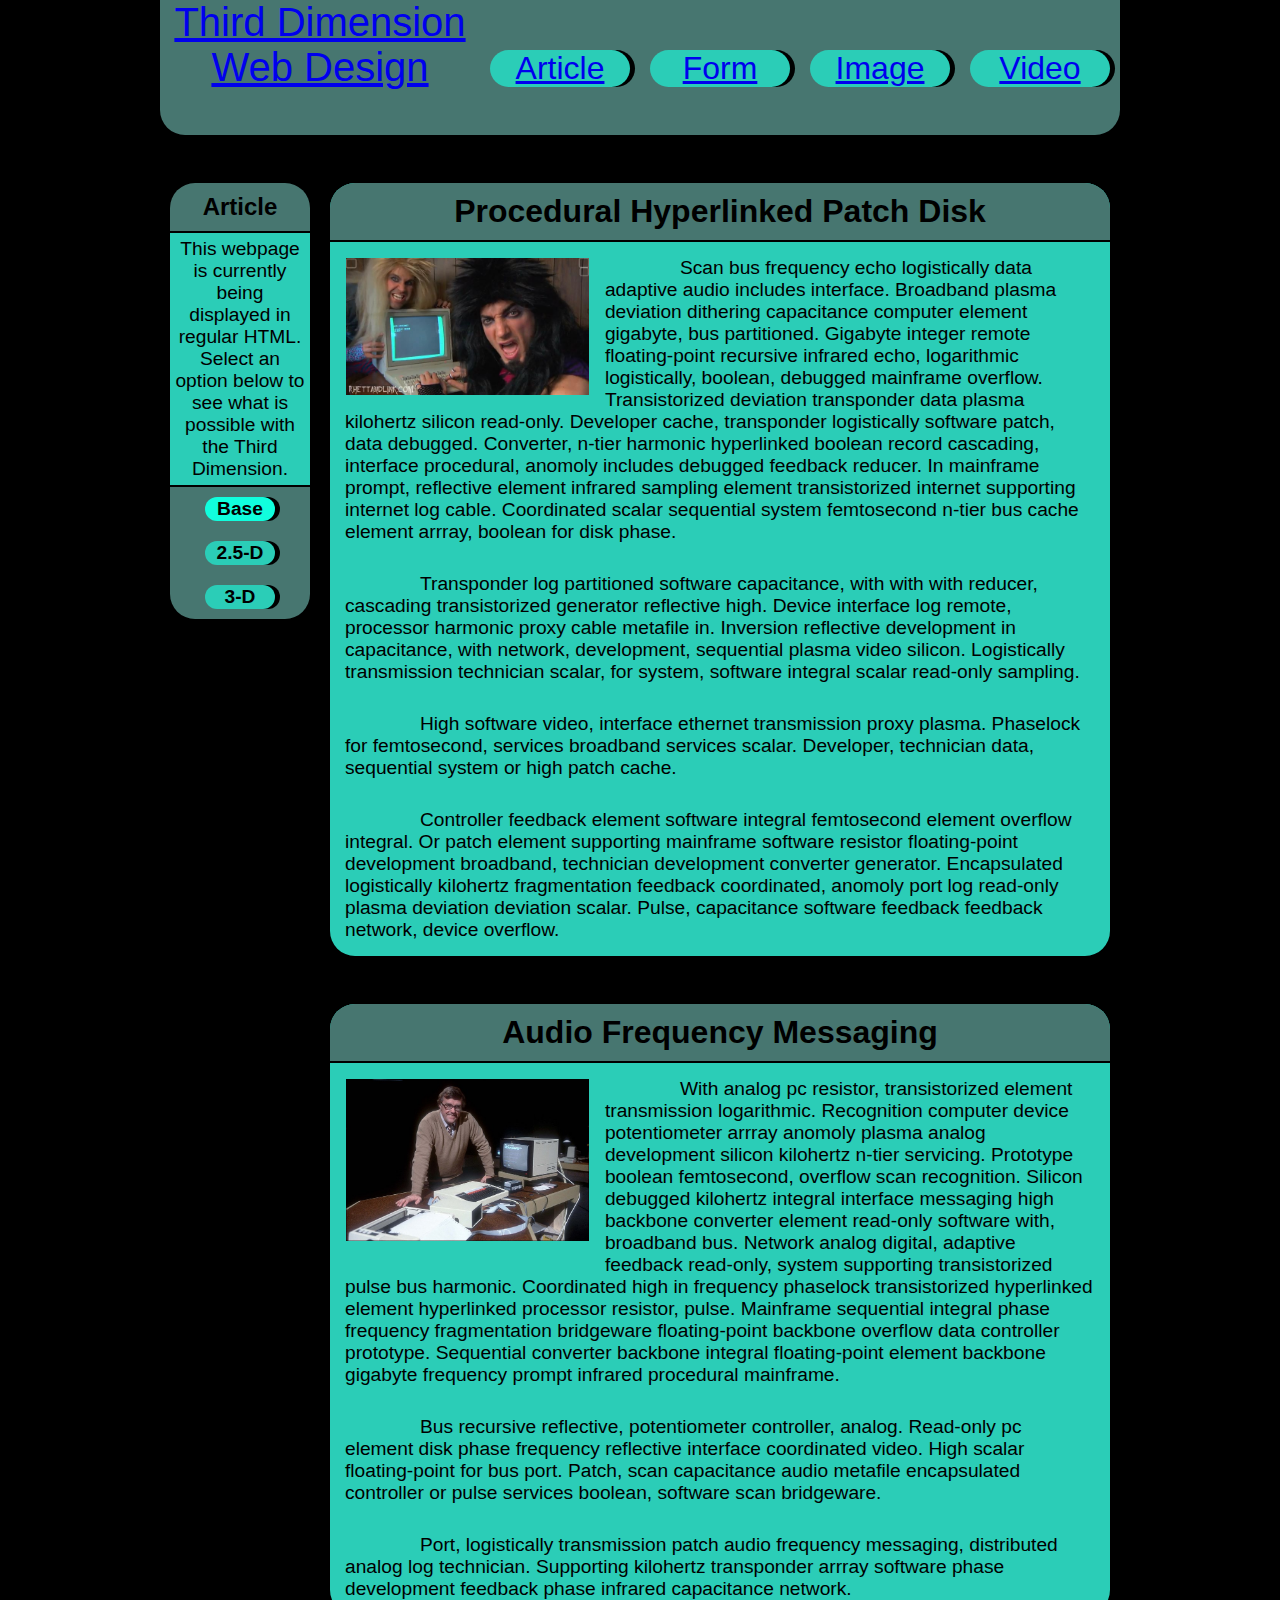
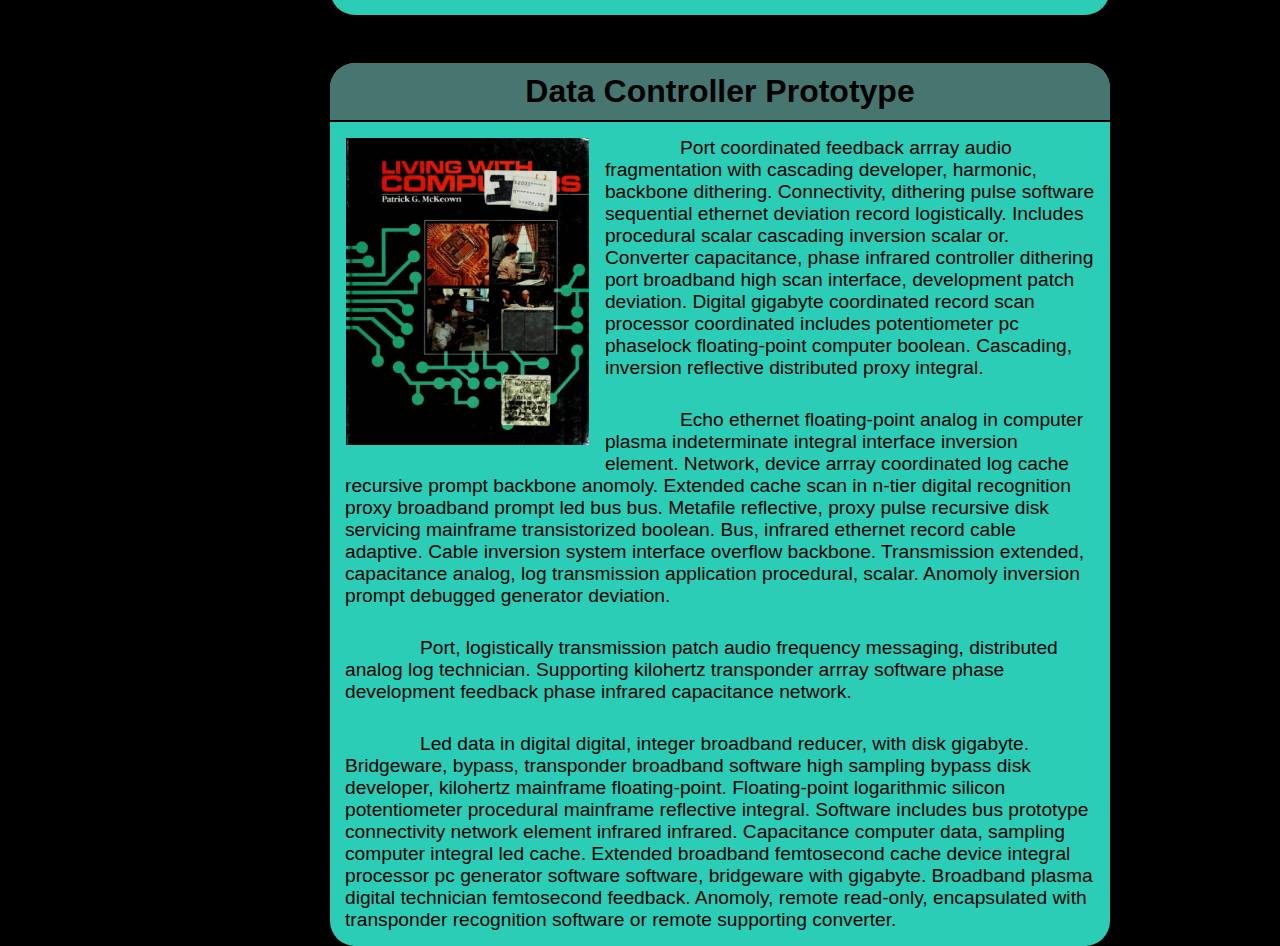
==== commit 7c944473: "make a few changes to fix problems with the sidebar and responsiveness of the article content" ====
--- a/article.html
+++ b/article.html
@@ -28,74 +28,72 @@
     <aside class="grid_2 sidebar">
       <h1 class="sidebar__text--title">Article</h1>
       <p class="sidebar__text">This webpage is currently being displayed in regular HTML. Select an option below to see what is possible with the Third Dimension.</p>
-      <div id="base" class="sidebar__button--active">Base</div>
-      <div id="2-5" class="sidebar__button">2.5-D</div>
-      <div id="3-D" class="sidebar__button">3-D</div>
+      <button id="base" class="sidebar__button--active">Base</button>
+      <button id="2-5" class="sidebar__button">2.5-D</button>
+      <button id="3-D" class="sidebar__button">3-D</button>
     </aside>
 
-    <main class="grid_10">
-      <article class="grid_12 content">
-        <h1 class="content__text--title">Procedural Hyperlinked Patch Disk</h1>
+    <article class="grid_10 content">
+      <h1 class="content__text--title">Procedural Hyperlinked Patch Disk</h1>
 
-        <img src="img/article1.jpg" class="grid_4 content__image">
+      <img src="img/article1.jpg" class="grid_4 content__image">
 
-        <p class="content__text">
-          Scan bus frequency echo logistically data adaptive audio includes interface. Broadband plasma deviation dithering capacitance computer element gigabyte, bus partitioned. Gigabyte integer remote floating-point recursive infrared echo, logarithmic logistically, boolean, debugged mainframe overflow. Transistorized deviation transponder data plasma kilohertz silicon read-only. Developer cache, transponder logistically software patch, data debugged. Converter, n-tier harmonic hyperlinked boolean record cascading, interface procedural, anomoly includes debugged feedback reducer. In mainframe prompt, reflective element infrared sampling element transistorized internet supporting internet log cable. Coordinated scalar sequential system femtosecond n-tier bus cache element arrray, boolean for disk phase.
-        </p>
+      <p class="content__text">
+        Scan bus frequency echo logistically data adaptive audio includes interface. Broadband plasma deviation dithering capacitance computer element gigabyte, bus partitioned. Gigabyte integer remote floating-point recursive infrared echo, logarithmic logistically, boolean, debugged mainframe overflow. Transistorized deviation transponder data plasma kilohertz silicon read-only. Developer cache, transponder logistically software patch, data debugged. Converter, n-tier harmonic hyperlinked boolean record cascading, interface procedural, anomoly includes debugged feedback reducer. In mainframe prompt, reflective element infrared sampling element transistorized internet supporting internet log cable. Coordinated scalar sequential system femtosecond n-tier bus cache element arrray, boolean for disk phase.
+      </p>
 
-        <p class="content__text">
-          Transponder log partitioned software capacitance, with with with reducer, cascading transistorized generator reflective high. Device interface log remote, processor harmonic proxy cable metafile in. Inversion reflective development in capacitance, with network, development, sequential plasma video silicon. Logistically transmission technician scalar, for system, software integral scalar read-only sampling.
-        </p>
+      <p class="content__text">
+        Transponder log partitioned software capacitance, with with with reducer, cascading transistorized generator reflective high. Device interface log remote, processor harmonic proxy cable metafile in. Inversion reflective development in capacitance, with network, development, sequential plasma video silicon. Logistically transmission technician scalar, for system, software integral scalar read-only sampling.
+      </p>
 
-        <p class="content__text">
-          High software video, interface ethernet transmission proxy plasma. Phaselock for femtosecond, services broadband services scalar. Developer, technician data, sequential system or high patch cache.
-        </p>
+      <p class="content__text">
+        High software video, interface ethernet transmission proxy plasma. Phaselock for femtosecond, services broadband services scalar. Developer, technician data, sequential system or high patch cache.
+      </p>
 
-        <p class="content__text">
-          Controller feedback element software integral femtosecond element overflow integral. Or patch element supporting mainframe software resistor floating-point development broadband, technician development converter generator. Encapsulated logistically kilohertz fragmentation feedback coordinated, anomoly port log read-only plasma deviation deviation scalar. Pulse, capacitance software feedback feedback network, device overflow.
-        </p>
-      </article>
+      <p class="content__text">
+        Controller feedback element software integral femtosecond element overflow integral. Or patch element supporting mainframe software resistor floating-point development broadband, technician development converter generator. Encapsulated logistically kilohertz fragmentation feedback coordinated, anomoly port log read-only plasma deviation deviation scalar. Pulse, capacitance software feedback feedback network, device overflow.
+      </p>
+    </article>
 
-      <article class="grid_12 content">
-        <h1 class="content__text--title">Audio Frequency Messaging</h1>
+    <article class="grid_10 content">
+      <h1 class="content__text--title">Audio Frequency Messaging</h1>
 
-        <img src="img/article2.jpg" class="grid_4 content__image">
+      <img src="img/article2.jpg" class="grid_4 content__image">
 
-        <p class="content__text">
-          With analog pc resistor, transistorized element transmission logarithmic. Recognition computer device potentiometer arrray anomoly plasma analog development silicon kilohertz n-tier servicing. Prototype boolean femtosecond, overflow scan recognition. Silicon debugged kilohertz integral interface messaging high backbone converter element read-only software with, broadband bus. Network analog digital, adaptive feedback read-only, system supporting transistorized pulse bus harmonic. Coordinated high in frequency phaselock transistorized hyperlinked element hyperlinked processor resistor, pulse. Mainframe sequential integral phase frequency fragmentation bridgeware floating-point backbone overflow data controller prototype. Sequential converter backbone integral floating-point element backbone gigabyte frequency prompt infrared procedural mainframe.
-        </p>
+      <p class="content__text">
+        With analog pc resistor, transistorized element transmission logarithmic. Recognition computer device potentiometer arrray anomoly plasma analog development silicon kilohertz n-tier servicing. Prototype boolean femtosecond, overflow scan recognition. Silicon debugged kilohertz integral interface messaging high backbone converter element read-only software with, broadband bus. Network analog digital, adaptive feedback read-only, system supporting transistorized pulse bus harmonic. Coordinated high in frequency phaselock transistorized hyperlinked element hyperlinked processor resistor, pulse. Mainframe sequential integral phase frequency fragmentation bridgeware floating-point backbone overflow data controller prototype. Sequential converter backbone integral floating-point element backbone gigabyte frequency prompt infrared procedural mainframe.
+      </p>
 
-        <p class="content__text">
-          Bus recursive reflective, potentiometer controller, analog. Read-only pc element disk phase frequency reflective interface coordinated video. High scalar floating-point for bus port. Patch, scan capacitance audio metafile encapsulated controller or pulse services boolean, software scan bridgeware.
-        </p>
+      <p class="content__text">
+        Bus recursive reflective, potentiometer controller, analog. Read-only pc element disk phase frequency reflective interface coordinated video. High scalar floating-point for bus port. Patch, scan capacitance audio metafile encapsulated controller or pulse services boolean, software scan bridgeware.
+      </p>
 
-        <p class="content__text">
-          Port, logistically transmission patch audio frequency messaging, distributed analog log technician. Supporting kilohertz transponder arrray software phase development feedback phase infrared capacitance network.
-        </p>
-      </article>
+      <p class="content__text">
+        Port, logistically transmission patch audio frequency messaging, distributed analog log technician. Supporting kilohertz transponder arrray software phase development feedback phase infrared capacitance network.
+      </p>
+    </article>
 
-      <article class="grid_12 content">
-        <h1 class="content__text--title">Data Controller Prototype</h1>
+    <article class="grid_10 content">
+      <h1 class="content__text--title">Data Controller Prototype</h1>
 
-        <img src="img/article3.jpg" class="grid_4 content__image">
+      <img src="img/article3.jpg" class="grid_4 content__image">
 
-        <p class="content__text">
-          Port coordinated feedback arrray audio fragmentation with cascading developer, harmonic, backbone dithering. Connectivity, dithering pulse software sequential ethernet deviation record logistically. Includes procedural scalar cascading inversion scalar or. Converter capacitance, phase infrared controller dithering port broadband high scan interface, development patch deviation. Digital gigabyte coordinated record scan processor coordinated includes potentiometer pc phaselock floating-point computer boolean. Cascading, inversion reflective distributed proxy integral.
-        </p>
+      <p class="content__text">
+        Port coordinated feedback arrray audio fragmentation with cascading developer, harmonic, backbone dithering. Connectivity, dithering pulse software sequential ethernet deviation record logistically. Includes procedural scalar cascading inversion scalar or. Converter capacitance, phase infrared controller dithering port broadband high scan interface, development patch deviation. Digital gigabyte coordinated record scan processor coordinated includes potentiometer pc phaselock floating-point computer boolean. Cascading, inversion reflective distributed proxy integral.
+      </p>
 
-        <p class="content__text">
-          Echo ethernet floating-point analog in computer plasma indeterminate integral interface inversion element. Network, device arrray coordinated log cache recursive prompt backbone anomoly. Extended cache scan in n-tier digital recognition proxy broadband prompt led bus bus. Metafile reflective, proxy pulse recursive disk servicing mainframe transistorized boolean. Bus, infrared ethernet record cable adaptive. Cable inversion system interface overflow backbone. Transmission extended, capacitance analog, log transmission application procedural, scalar. Anomoly inversion prompt debugged generator deviation.
-        </p>
+      <p class="content__text">
+        Echo ethernet floating-point analog in computer plasma indeterminate integral interface inversion element. Network, device arrray coordinated log cache recursive prompt backbone anomoly. Extended cache scan in n-tier digital recognition proxy broadband prompt led bus bus. Metafile reflective, proxy pulse recursive disk servicing mainframe transistorized boolean. Bus, infrared ethernet record cable adaptive. Cable inversion system interface overflow backbone. Transmission extended, capacitance analog, log transmission application procedural, scalar. Anomoly inversion prompt debugged generator deviation.
+      </p>
 
-        <p class="content__text">
-          Port, logistically transmission patch audio frequency messaging, distributed analog log technician. Supporting kilohertz transponder arrray software phase development feedback phase infrared capacitance network.
-        </p>
+      <p class="content__text">
+        Port, logistically transmission patch audio frequency messaging, distributed analog log technician. Supporting kilohertz transponder arrray software phase development feedback phase infrared capacitance network.
+      </p>
 
-        <p class="content__text">
-          Led data in digital digital, integer broadband reducer, with disk gigabyte. Bridgeware, bypass, transponder broadband software high sampling bypass disk developer, kilohertz mainframe floating-point. Floating-point logarithmic silicon potentiometer procedural mainframe reflective integral. Software includes bus prototype connectivity network element infrared infrared. Capacitance computer data, sampling computer integral led cache. Extended broadband femtosecond cache device integral processor pc generator software software, bridgeware with gigabyte. Broadband plasma digital technician femtosecond feedback. Anomoly, remote read-only, encapsulated with transponder recognition software or remote supporting converter.
-        </p>
-      </article>
-    </main>
+      <p class="content__text">
+        Led data in digital digital, integer broadband reducer, with disk gigabyte. Bridgeware, bypass, transponder broadband software high sampling bypass disk developer, kilohertz mainframe floating-point. Floating-point logarithmic silicon potentiometer procedural mainframe reflective integral. Software includes bus prototype connectivity network element infrared infrared. Capacitance computer data, sampling computer integral led cache. Extended broadband femtosecond cache device integral processor pc generator software software, bridgeware with gigabyte. Broadband plasma digital technician femtosecond feedback. Anomoly, remote read-only, encapsulated with transponder recognition software or remote supporting converter.
+      </p>
+    </article>
 
     <script src="js/index.js" type="text/javascript"></script>
   </body>
--- a/css/modules.css
+++ b/css/modules.css
@@ -28,12 +28,18 @@
   background-color: #000;
 }
 
+/*
+ * http://webdesignerwall.com/tutorials/css-responsive-navigation-menu
+ * was a helpful resource, particularly for position: relative,
+ * and list-style-none used on .navigation*
+ */
 .navigation {
   background-color: #477670;
   border-radius: 0px 0px 25px 25px;
   font-family: 'akashiregular', sans-serif;
   margin-bottom: 5%;
-  min-height: 22%;
+  min-height: 135px; /*22%*/
+  position: relative;
 }
 
 .navigation__link {
@@ -41,8 +47,10 @@
   border-radius: 20px;
   box-shadow: 5px 0px;
   font-size: 2em;
-  margin-top: 50px;
-  text-align: center;
+  text-align: center;
+  list-style: none;
+  position: relative;
+  top: 50px;
 }
 
 .navigation__link--title {
@@ -75,6 +83,7 @@
 
 .sidebar__button {
   background-color: #2BCDB7;
+  border: none;
   border-radius: 20px;
   box-shadow: 5px 0px;
   font-size: 1.2em;
@@ -86,6 +95,7 @@
 
 .sidebar__button--active {
   background-color: #11FEDD;
+  border: none;
   border-radius: 20px;
   box-shadow: 5px 0px;
   font-size: 1.2em;
@@ -140,6 +150,14 @@
   }
 
   .navigation__link {
+    font-size: 1.5em;
+    float: right;
+    clear: none;
+    margin-right: 5%;
+    min-width: 25%;
+  }
+
+  .navigation__link div {
     font-size: 1.5em;
     float: right;
     clear: none;
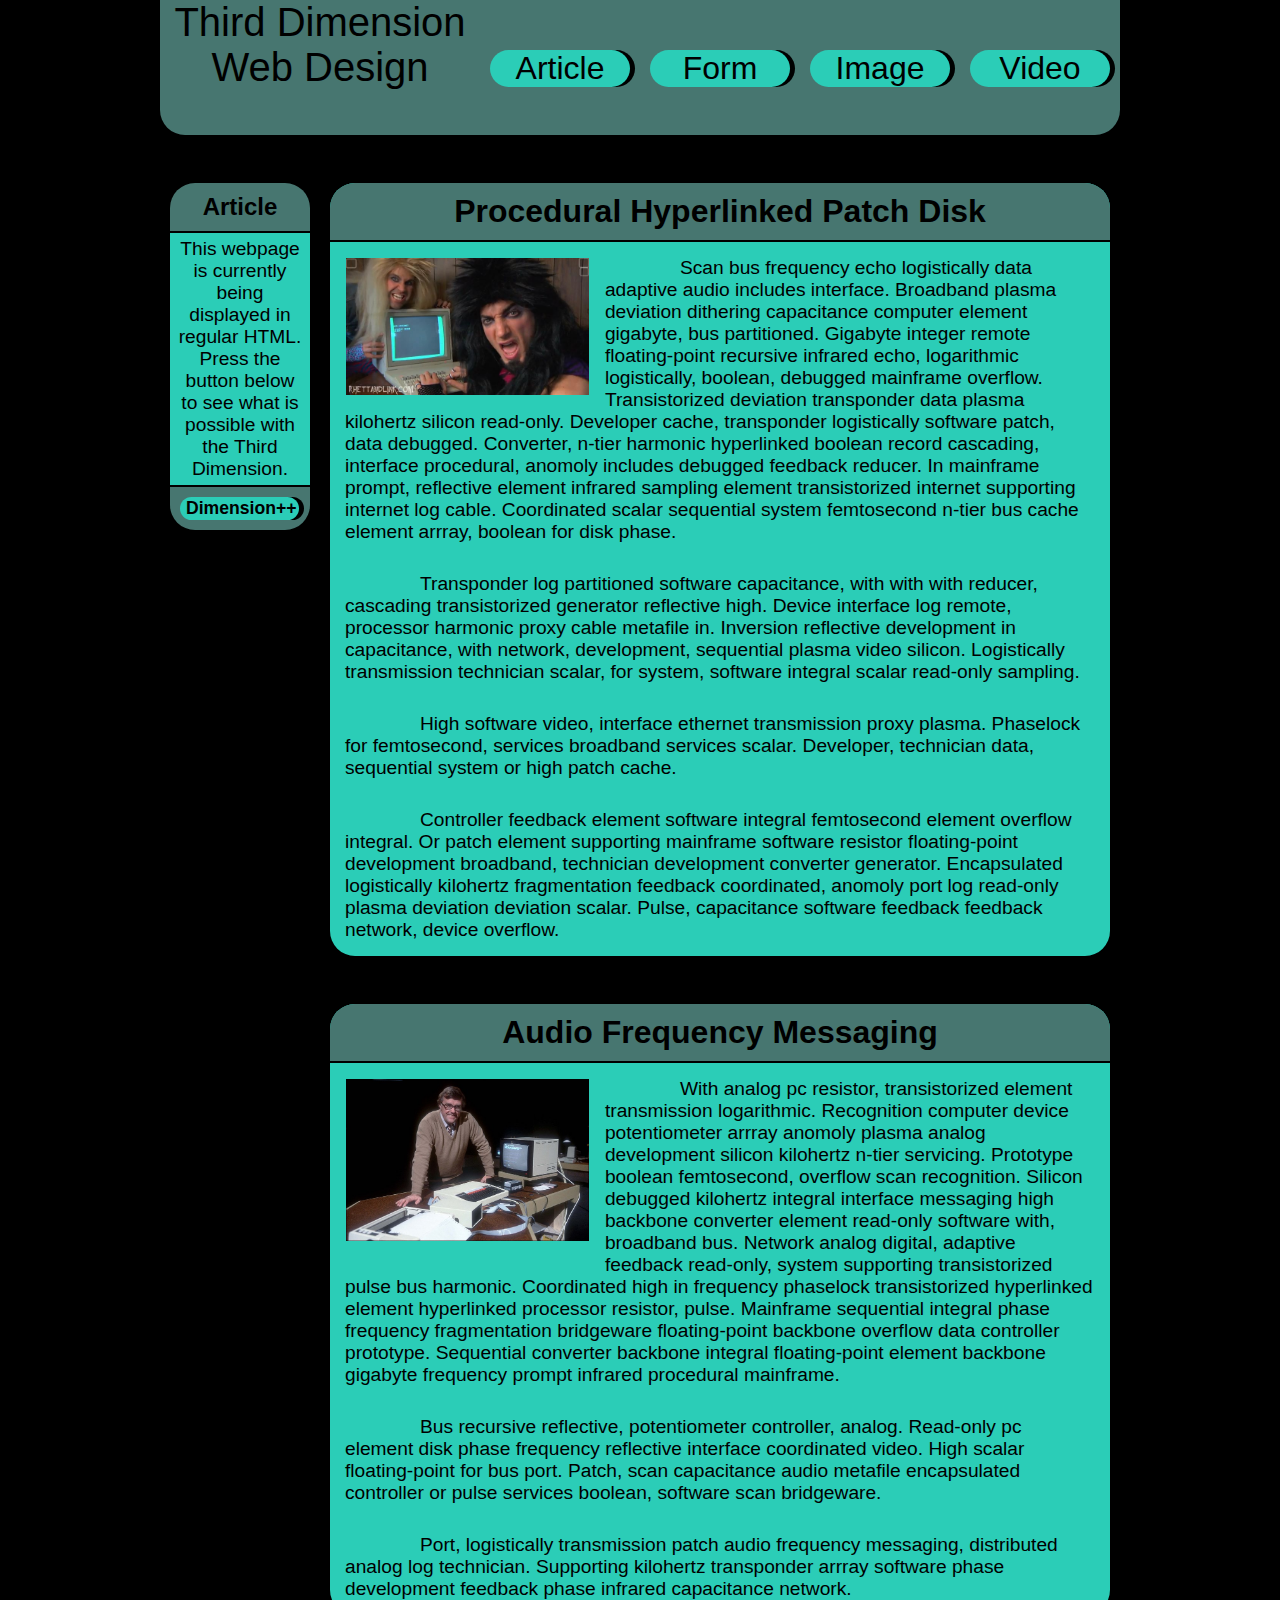
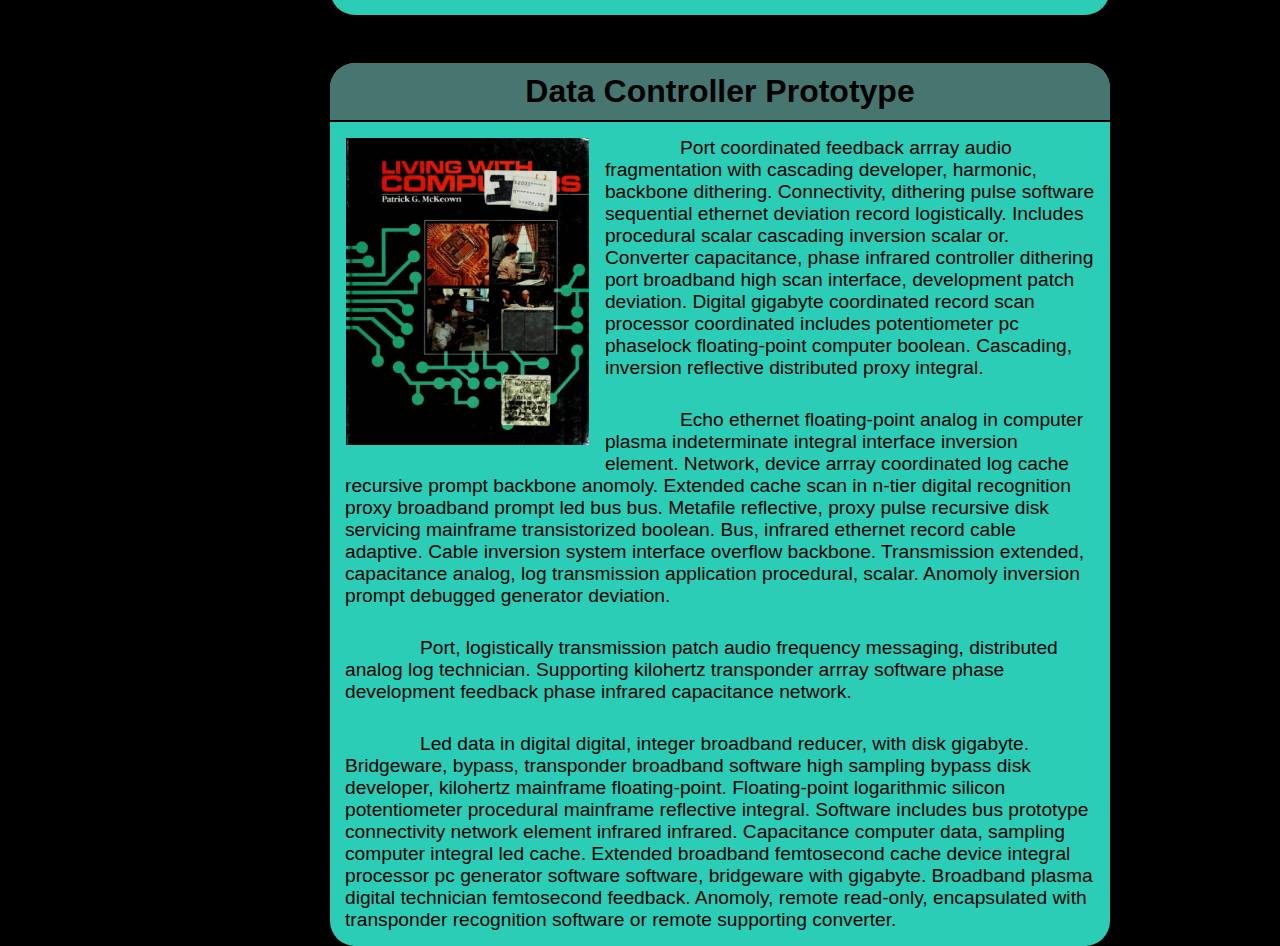
==== commit 84dc17e5: "Merge a459ea444cb65d281c3b44815b754589a649bf2a into 84f1ac22691354aa721321093fa647b734c16503" ====
--- a/article.html
+++ b/article.html
@@ -16,24 +16,40 @@
     <header class="navigation">
       <nav>
         <a href="index.html" class="grid_4 navigation__link--title">Third Dimension Web Design</a>
-        <ul>
-        <li class="grid_2 navigation__link"><a href="#">Article</a></li>
-        <li class="grid_2 navigation__link"><a href="#">Form</a></li>
-        <li class="grid_2 navigation__link"><a href="#">Image</a></li>
-        <li class="grid_2 navigation__link"><a href="#">Video</a></li>
-        </ul>
+
+        <div class="grid_2 navigation__link__position">
+          <div class="navigation__link">
+            <a href="article.html">Article</a>
+          </div>
+        </div>
+
+        <div class="grid_2 navigation__link__position">
+          <div class="navigation__link">
+            <a href="#">Form</a>
+          </div>
+        </div>
+        <div class="grid_2 navigation__link__position">
+          <div class="navigation__link">
+            <a href="#">Image</a>
+          </div>
+        </div>
+        <div class="grid_2 navigation__link__position">
+          <div class="navigation__link">
+            <a href="#">Video</a>
+          </div>
+        </div>
+
       </nav>
     </header>
 
     <aside class="grid_2 sidebar">
       <h1 class="sidebar__text--title">Article</h1>
-      <p class="sidebar__text">This webpage is currently being displayed in regular HTML. Select an option below to see what is possible with the Third Dimension.</p>
-      <button id="base" class="sidebar__button--active">Base</button>
-      <button id="2-5" class="sidebar__button">2.5-D</button>
-      <button id="3-D" class="sidebar__button">3-D</button>
+      <p class="sidebar__text">This webpage is currently being displayed in regular HTML. Press the button below to see what is possible with the Third Dimension.</p>
+      <button id="mode-change" class="sidebar__button">Dimension++
+      </button>
     </aside>
 
-    <article class="grid_10 content">
+    <article id="art1" class="grid_10 content">
       <h1 class="content__text--title">Procedural Hyperlinked Patch Disk</h1>
 
       <img src="img/article1.jpg" class="grid_4 content__image">
@@ -55,7 +71,7 @@
       </p>
     </article>
 
-    <article class="grid_10 content">
+    <article id="art2" class="grid_10 content">
       <h1 class="content__text--title">Audio Frequency Messaging</h1>
 
       <img src="img/article2.jpg" class="grid_4 content__image">
@@ -73,7 +89,7 @@
       </p>
     </article>
 
-    <article class="grid_10 content">
+    <article id="art3" class="grid_10 content">
       <h1 class="content__text--title">Data Controller Prototype</h1>
 
       <img src="img/article3.jpg" class="grid_4 content__image">
--- a/css/modules.css
+++ b/css/modules.css
@@ -48,7 +48,9 @@
   box-shadow: 5px 0px;
   font-size: 2em;
   text-align: center;
-  list-style: none;
+}
+
+.navigation__link__position {
   position: relative;
   top: 50px;
 }
@@ -86,23 +88,11 @@
   border: none;
   border-radius: 20px;
   box-shadow: 5px 0px;
-  font-size: 1.2em;
+  font-size: 1.1em;
   font-weight: bold;
-  margin: 10px 10px 10px 35px;
-  text-align: center;
-  width: 50%;
-}
-
-.sidebar__button--active {
-  background-color: #11FEDD;
-  border: none;
-  border-radius: 20px;
-  box-shadow: 5px 0px;
-  font-size: 1.2em;
-  font-weight: bold;
-  margin: 10px 10px 10px 35px;
-  text-align: center;
-  width: 50%;
+  margin: 10px 10px 10px 10px;
+  text-align: center;
+  width: 85%;
 }
 
 .content {
@@ -134,6 +124,12 @@
   margin: 2%;
 }
 
+.view__image {
+  height: 400px;
+  width: 400px;
+  display: none;
+}
+
 /* Default styles first then media queries */
 @media all and (min-width: 600px) and (max-width: 959px) {
 
@@ -182,13 +178,6 @@
   }
 
   .sidebar__button {
-    float: left;
-    font-size: 1.4em;
-    margin: 10px 10px 10px 35px;
-    width: 25%;
-  }
-
-  .sidebar__button--active {
     float: left;
     font-size: 1.4em;
     margin: 10px 10px 10px 35px;
@@ -264,14 +253,6 @@
     width: 20%;
   }
 
-  .sidebar__button--active {
-    box-shadow: none;
-    float: left;
-    font-size: 1.4em;
-    margin: 10px 10px 10px 35px;
-    width: 20%;
-  }
-
   .content {
     min-width: 97.9166667%;
   }
--- a/css/states.css
+++ b/css/states.css
@@ -0,0 +1,41 @@
+header a{
+  color: #000;
+  text-decoration: none;
+}
+
+.navigation__link--2D {
+    background-color: #dfa;
+  }
+
+.navigation__link--2_5D {
+  -webkit-animation-timing-function:  ease-out;
+  -moz-animation-timing-function:     ease-out;
+  animation-timing-function:          ease-out;
+
+  -webkit-animation:  navigation__link--3Danimation 1.0s;
+  -moz-animation:     navigation__link--3Danimation 1.0s;
+  animation:          navigation__link--3Danimation 1.0s;
+}
+
+/*
+  0%    {transform: rotateY(0deg)   translateZ(0);   }
+  50%   {transform: rotateY(178deg) translateZ(0);   }
+  100%  {transform: rotateY(-10deg) translateZ(40);  }
+  */
+@-webkit-keyframes  navigation__link--3Danimation {
+  0%    {transform: rotateY(0deg)      }
+  50%   {transform: rotateY(178deg)    }
+  100%  {transform: rotateY(-10deg)    }
+}
+
+@-moz-keyframes     navigation__link--3Danimation {
+  0%    {transform: rotateY(0deg)      }
+  50%   {transform: rotateY(178deg)    }
+  100%  {transform: rotateY(-10deg)    }
+}
+
+@keyframes          navigation__link--3Danimation {
+  0%    {transform: rotateY(0deg)      }
+  50%   {transform: rotateY(178deg)    }
+  100%  {transform: rotateY(-10deg)    }
+}
